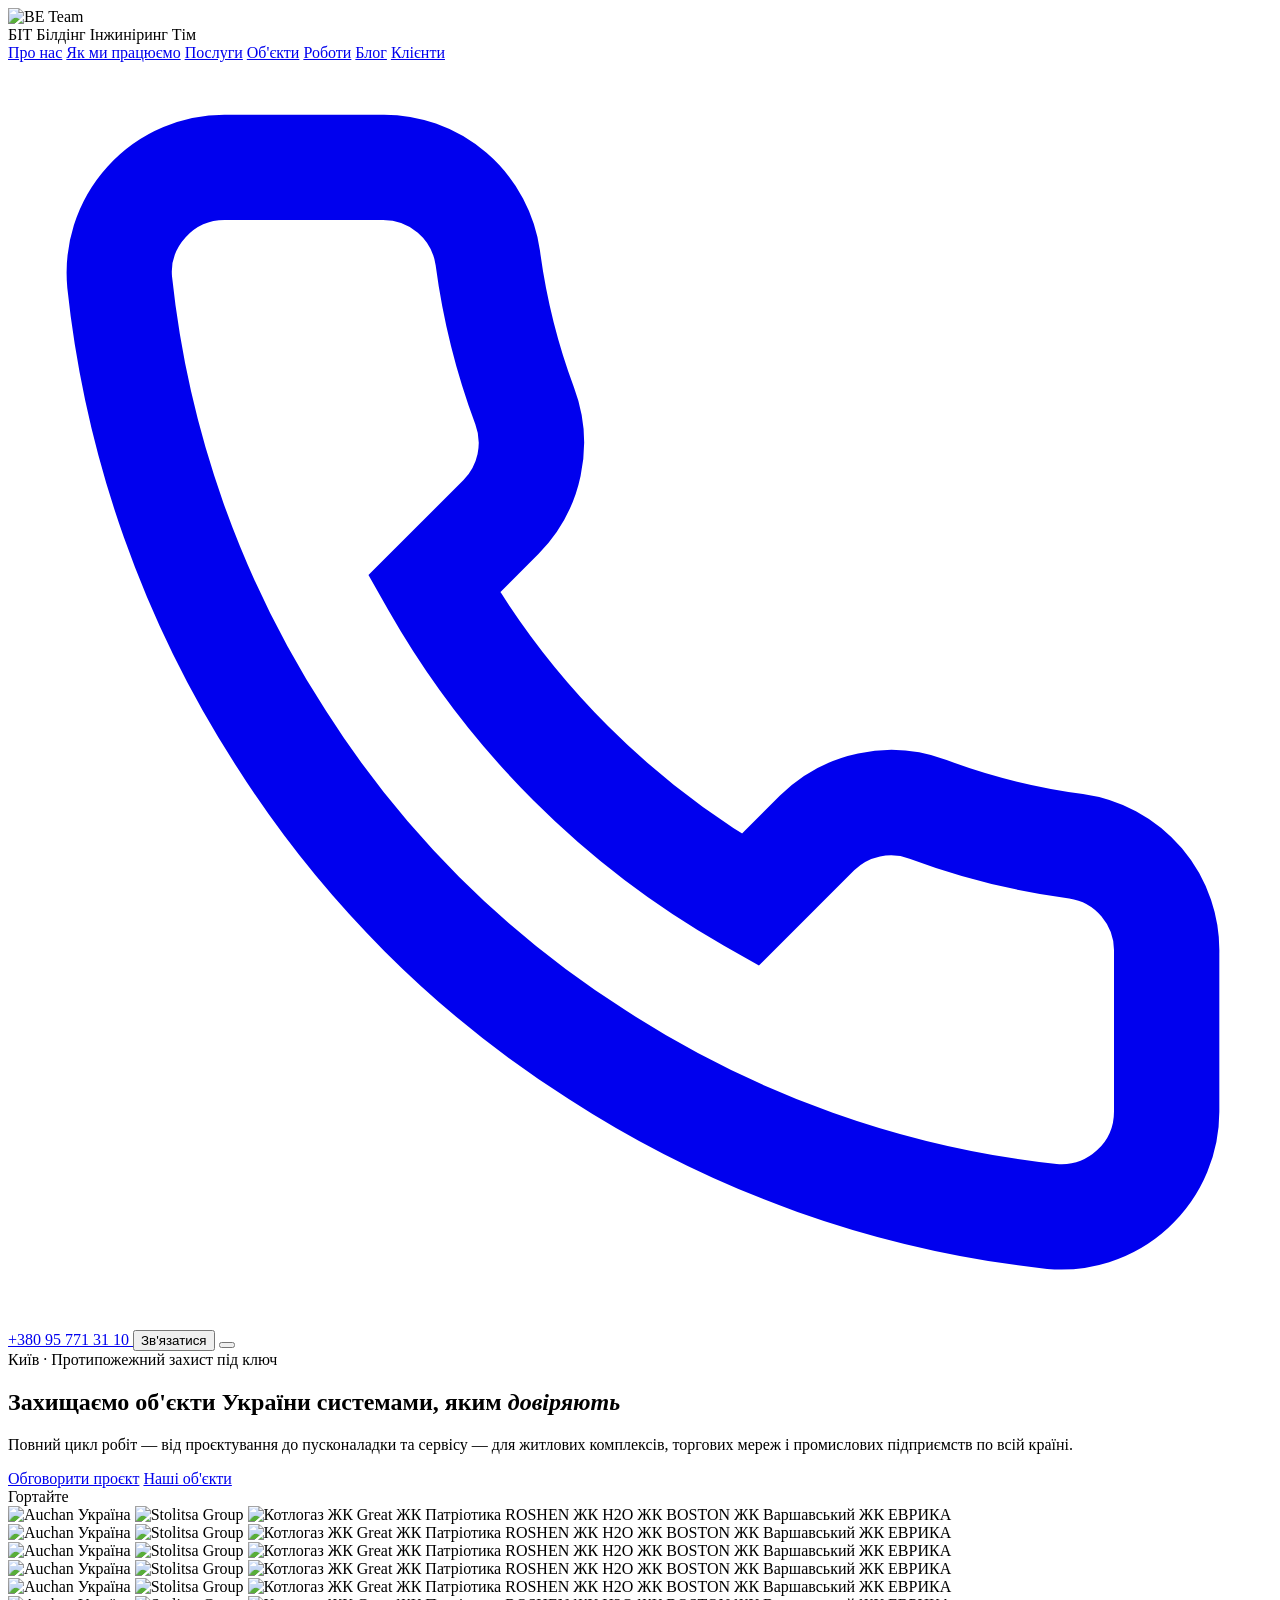
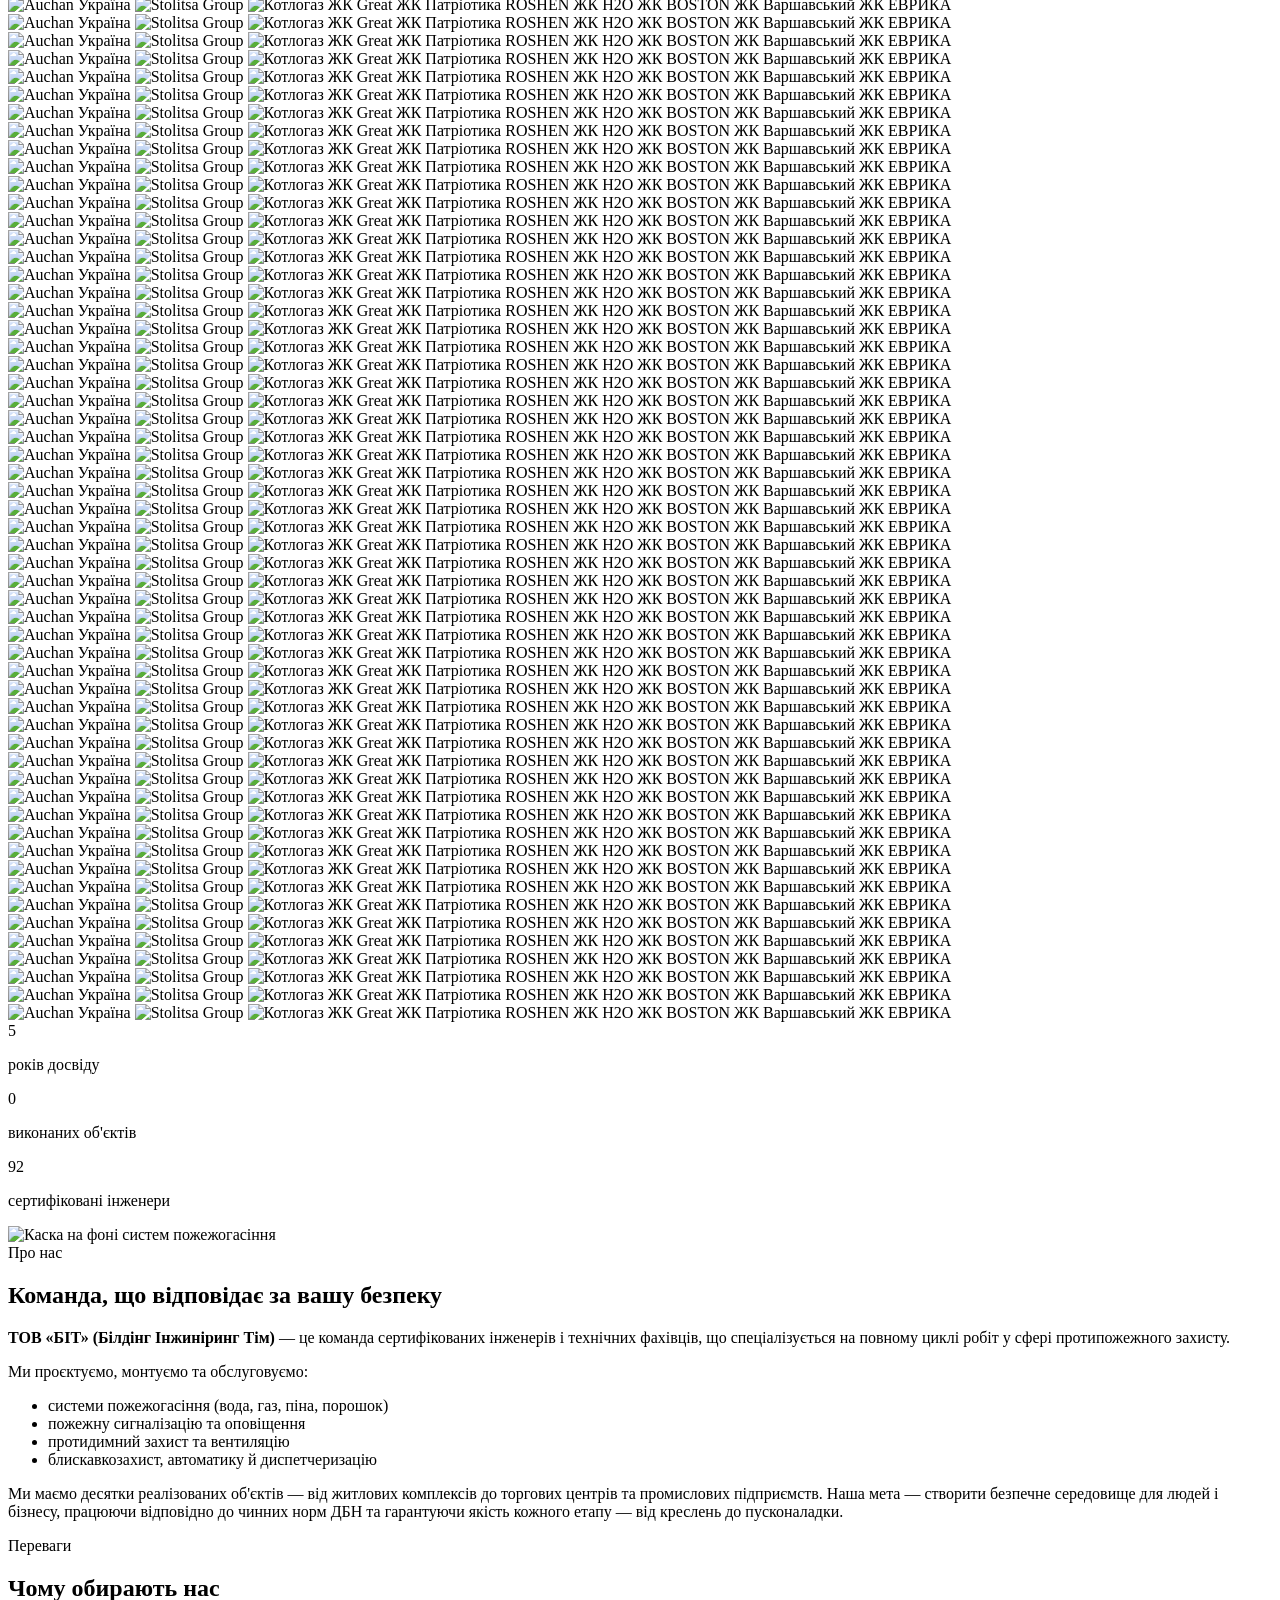
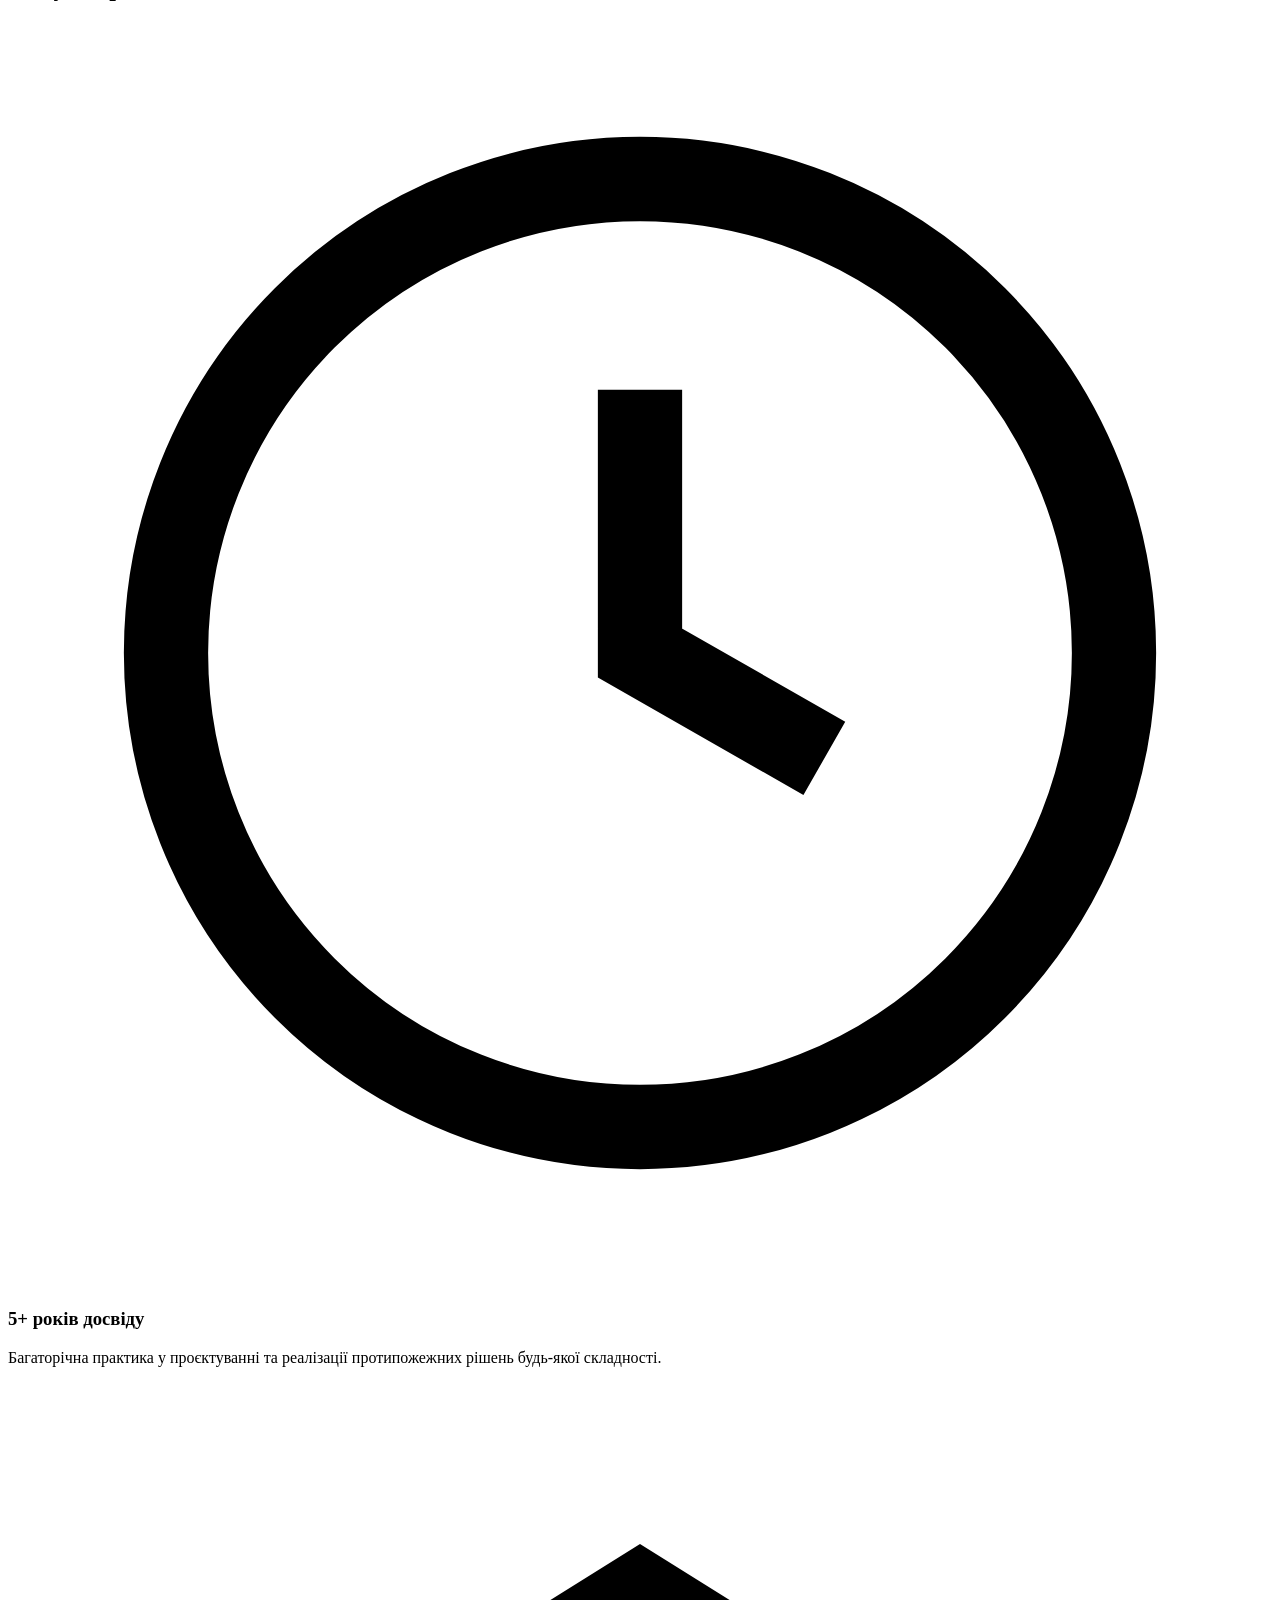
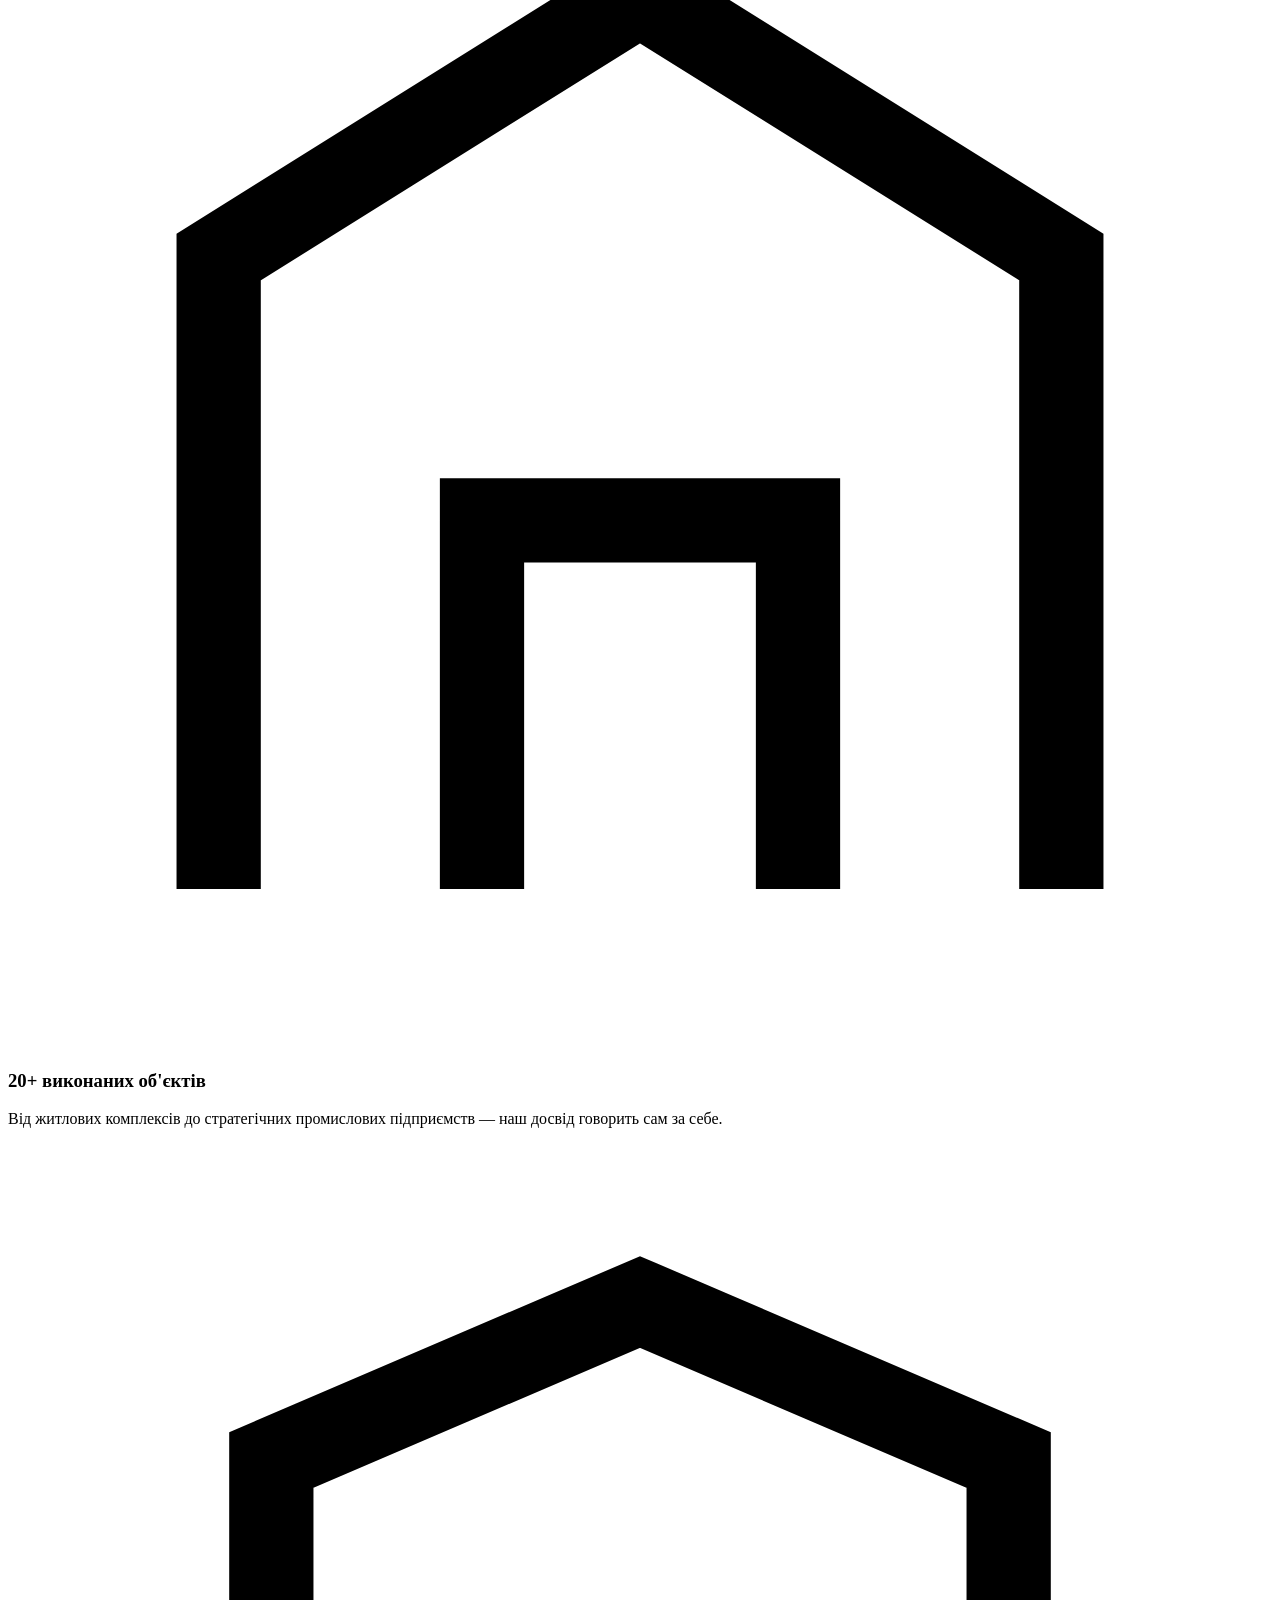
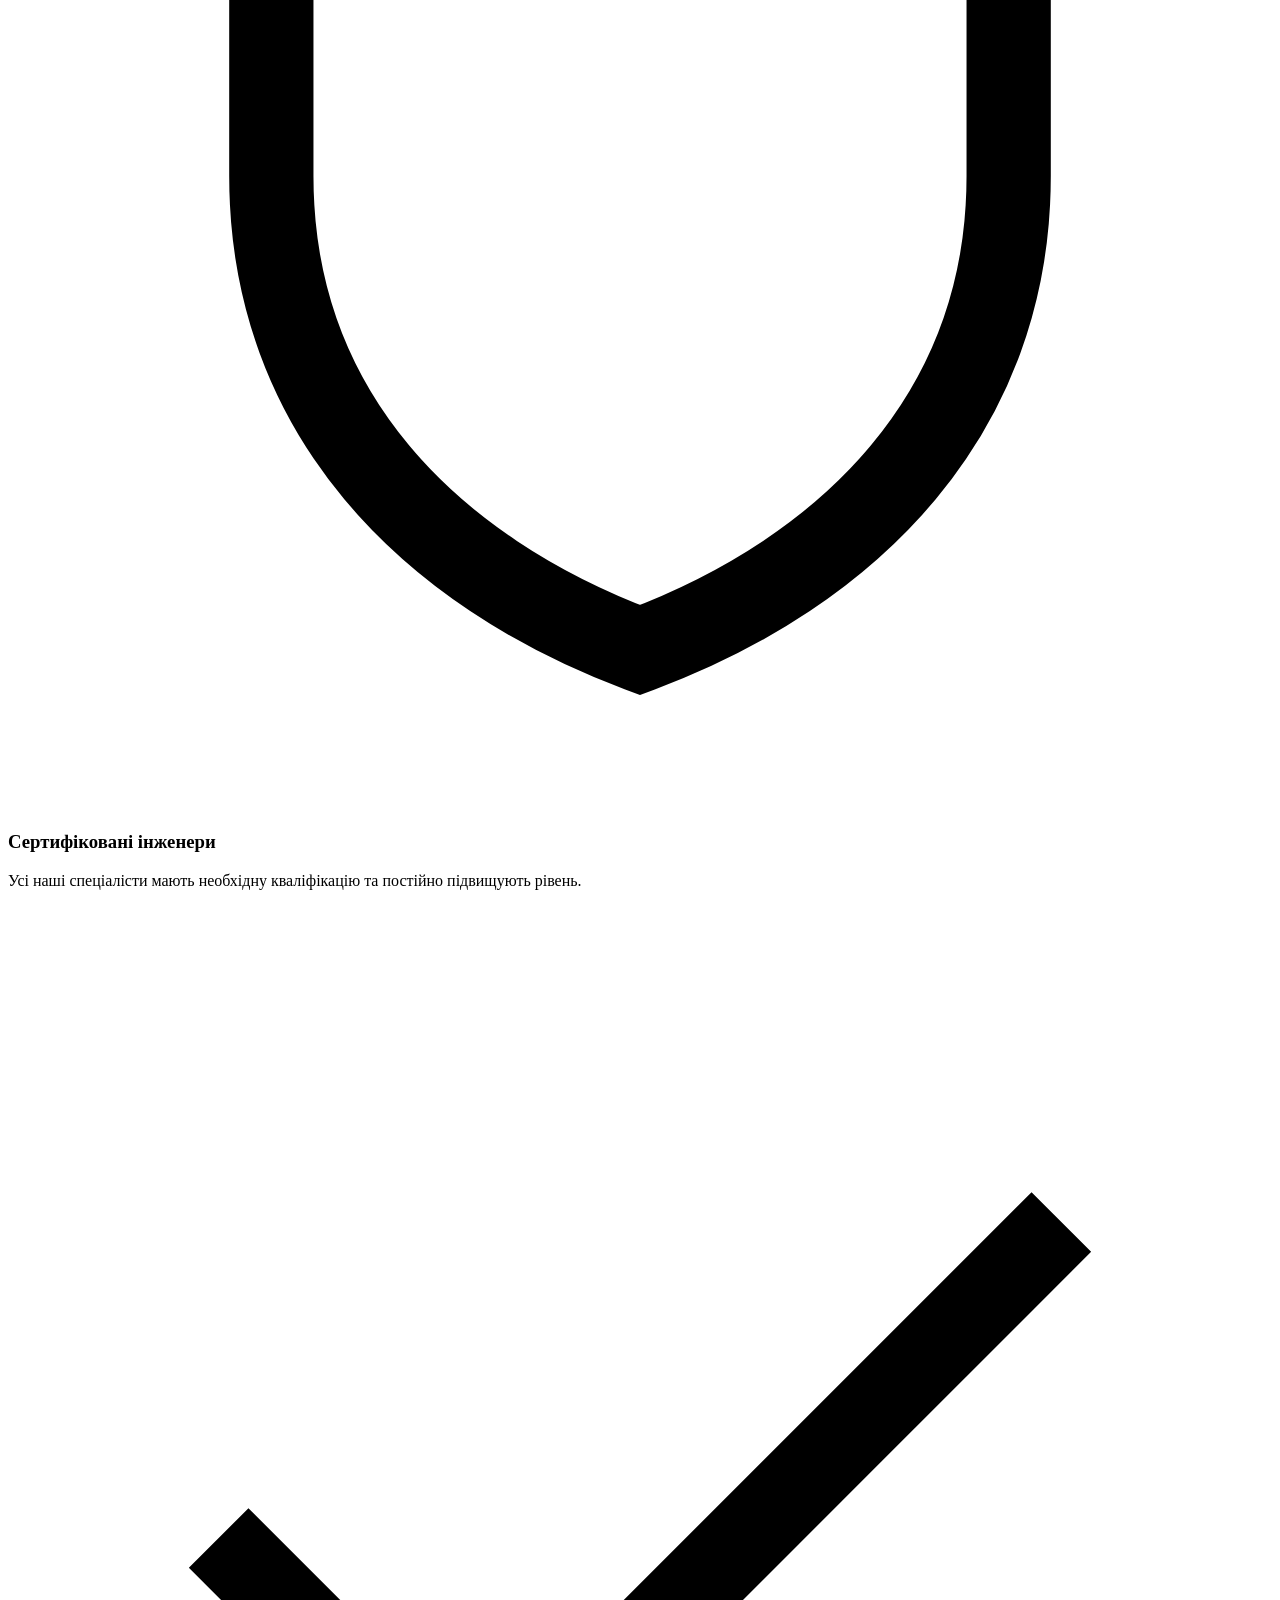
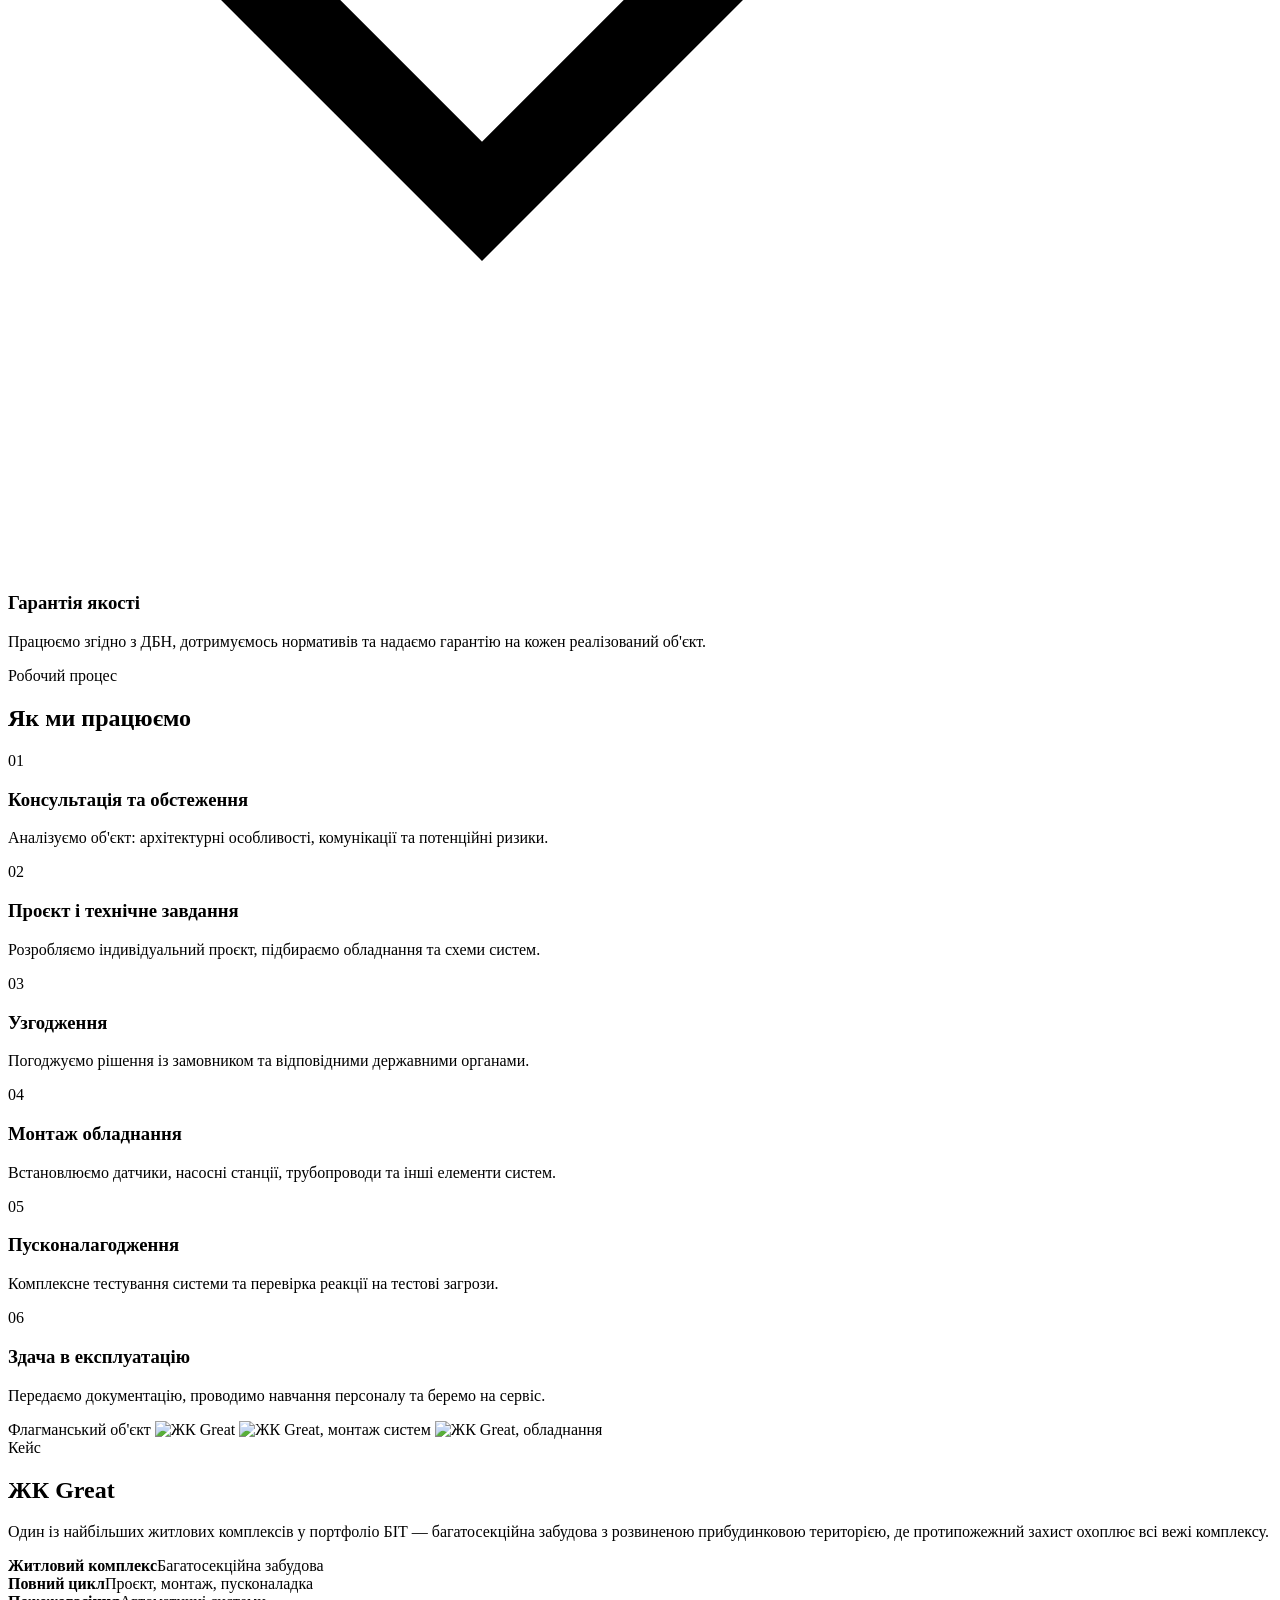
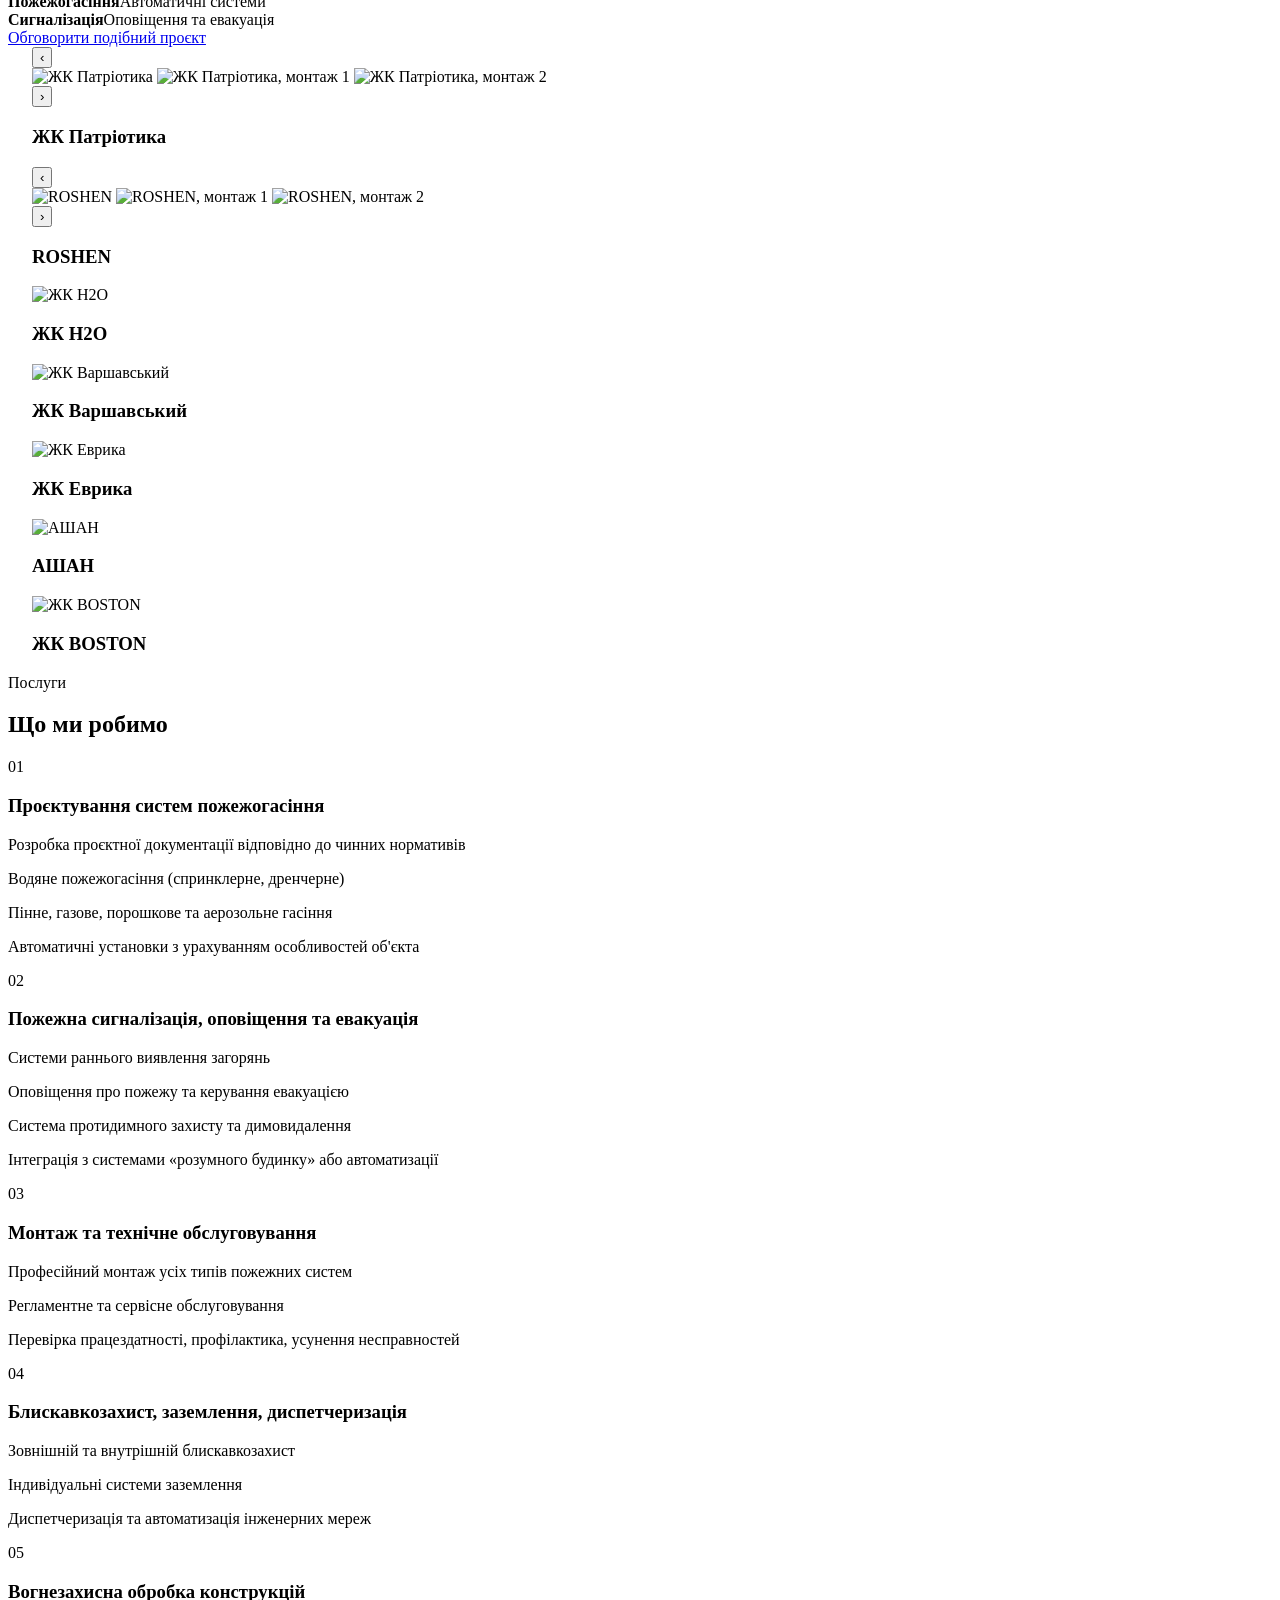
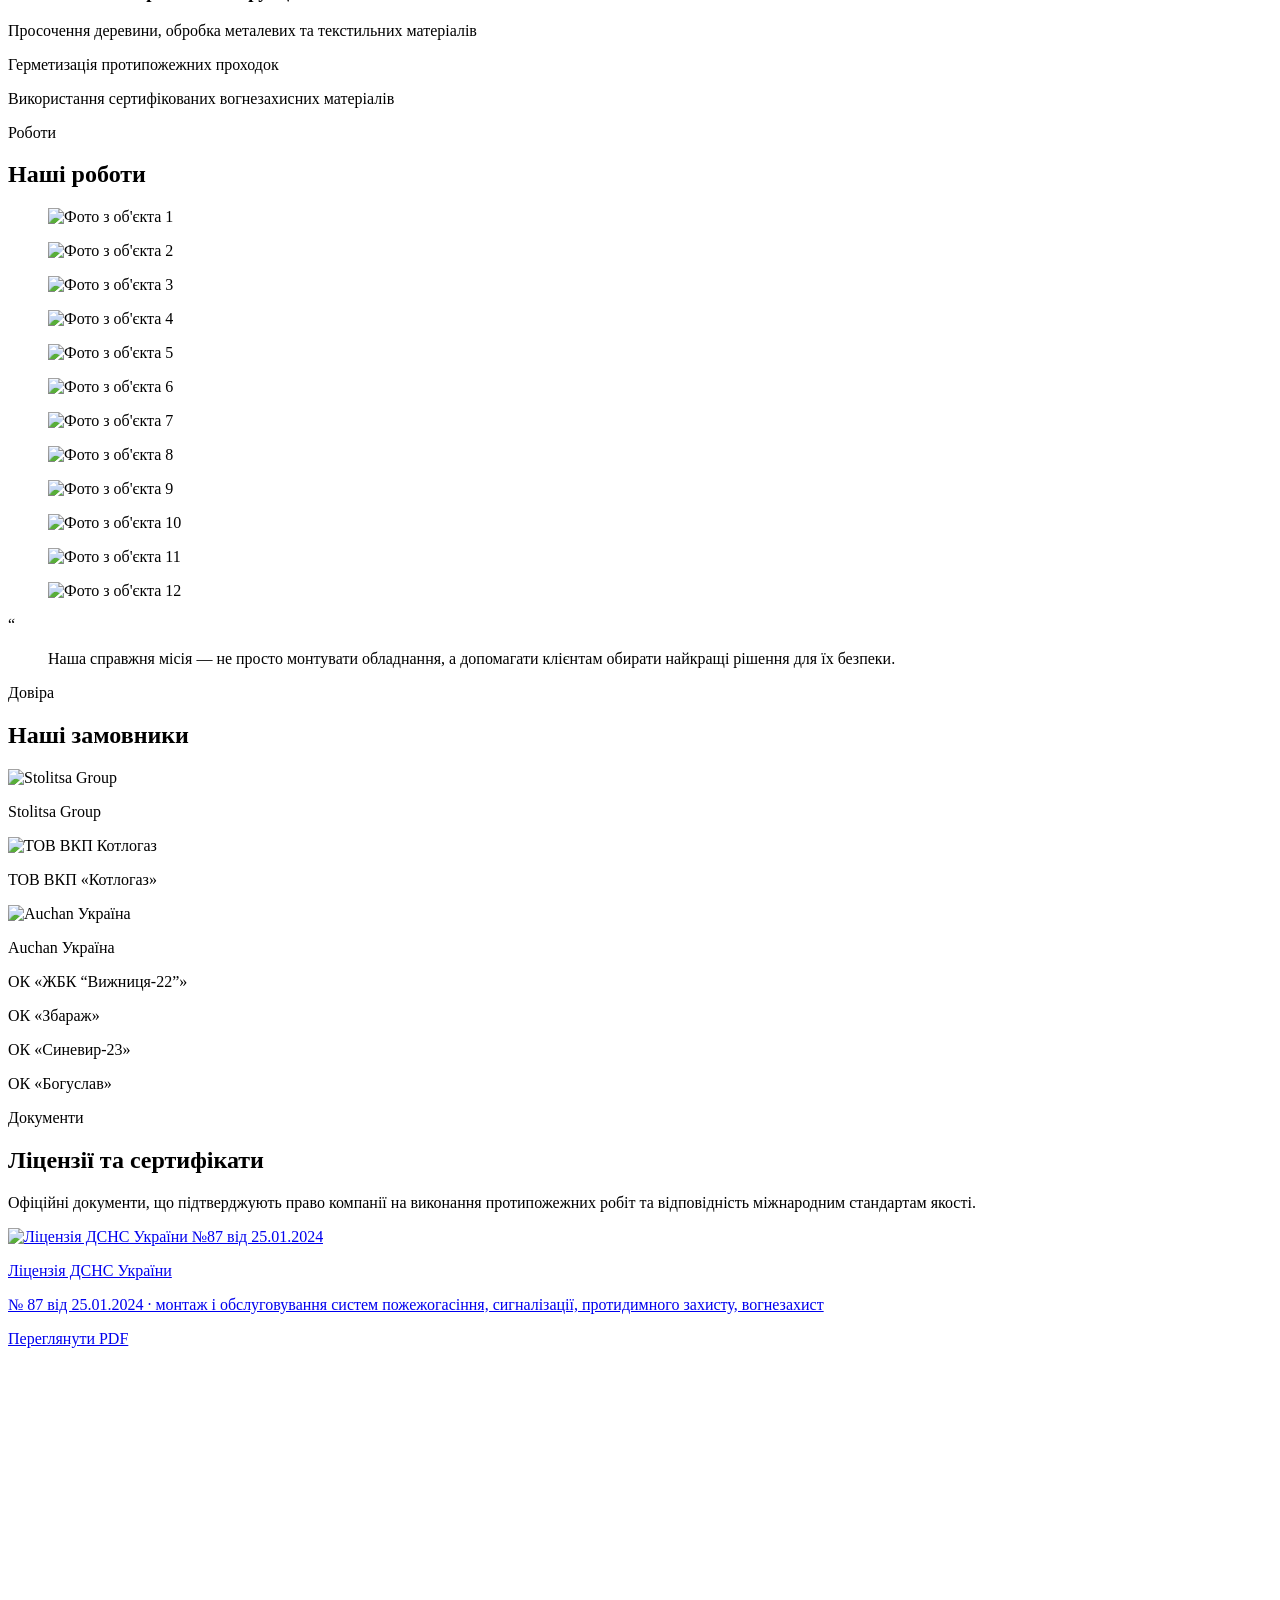
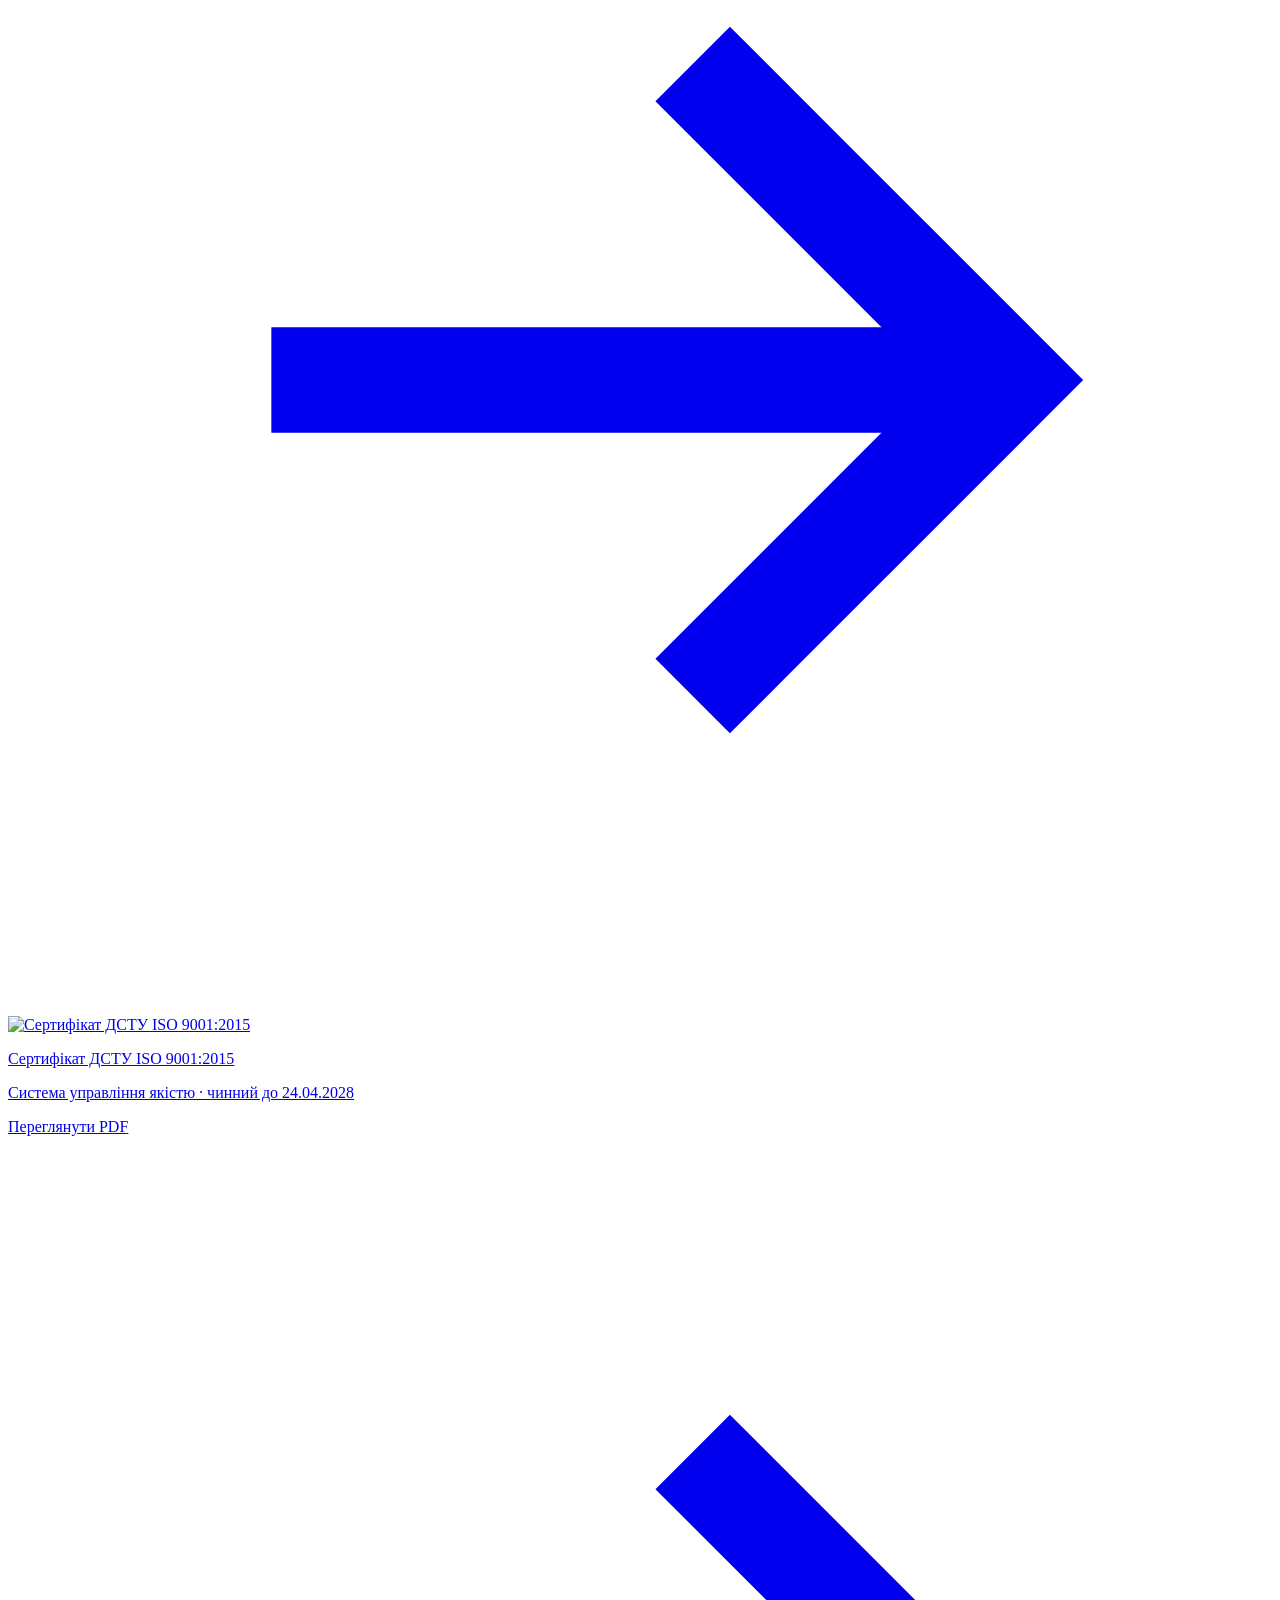
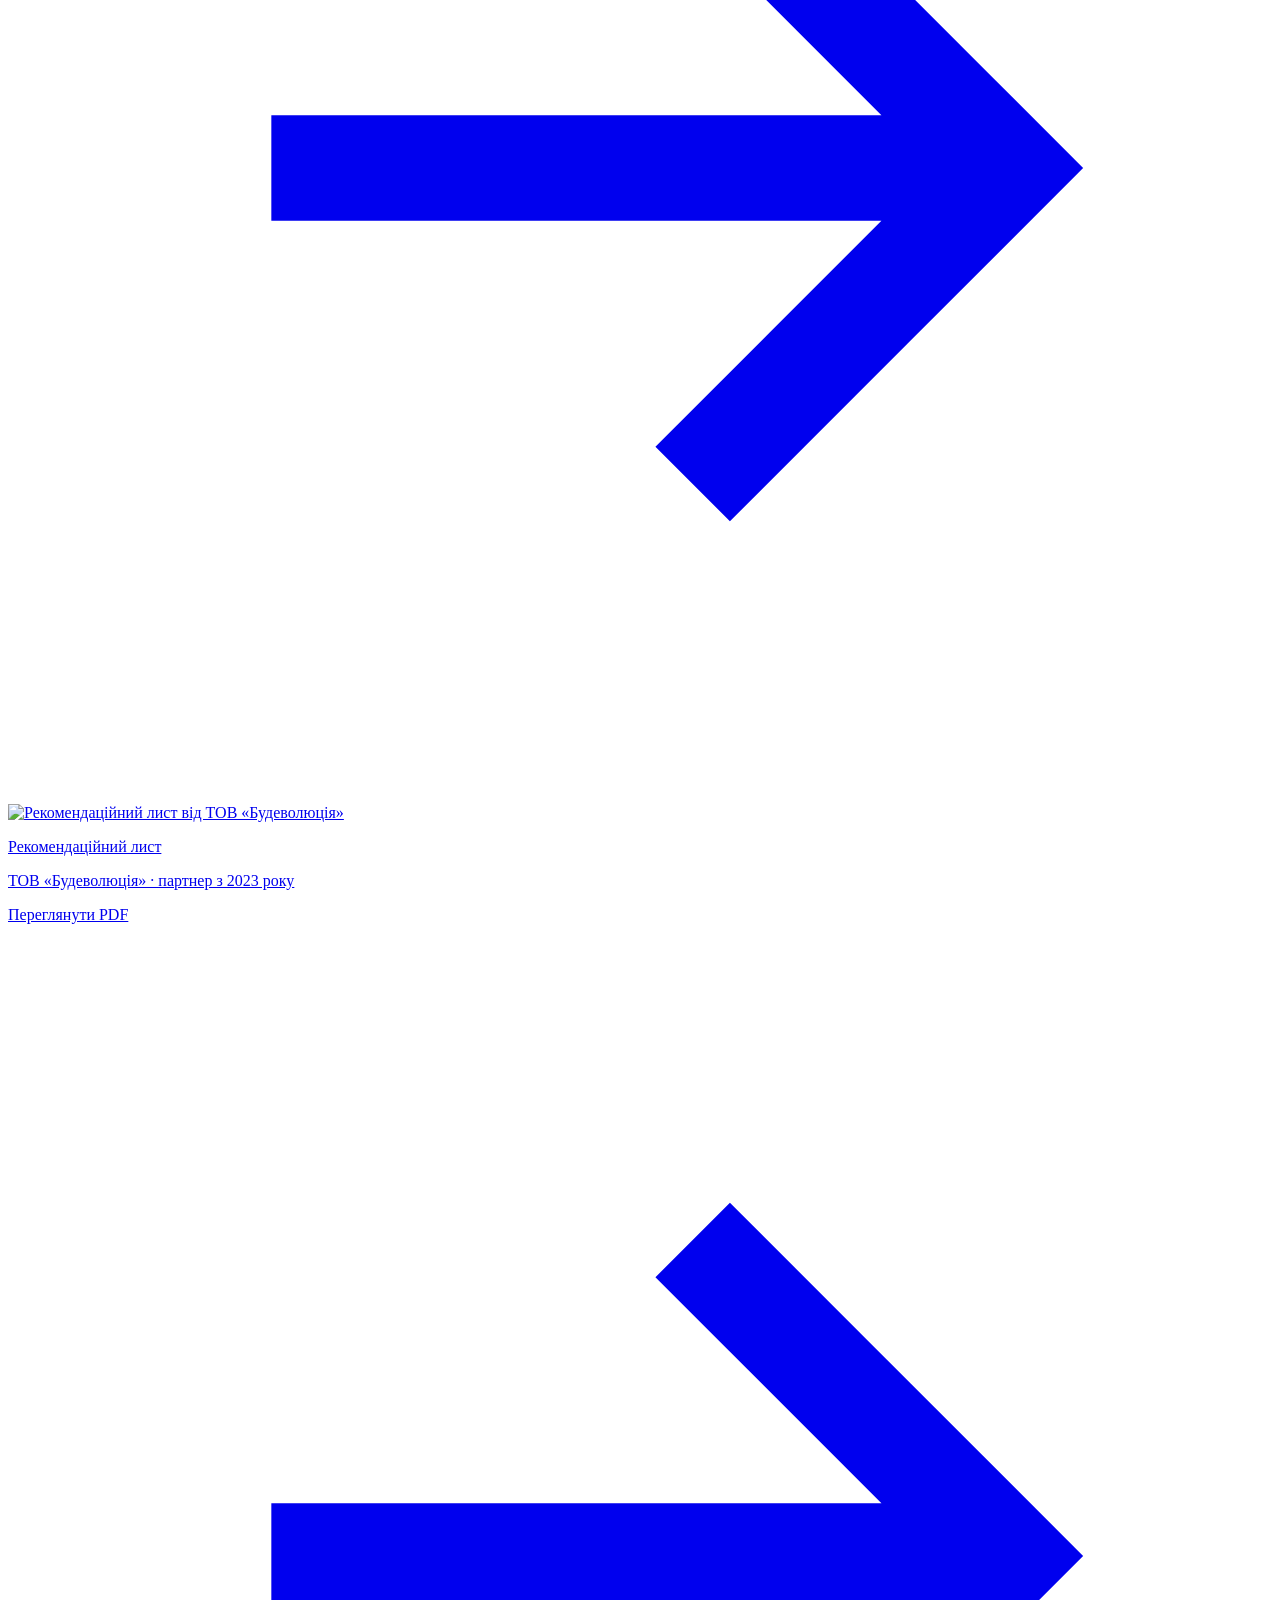
==== index.html @ 71690387 "Add files via upload" ====
<!DOCTYPE html>
<html lang="uk">
<head>
<meta charset="UTF-8">
<meta name="viewport" content="width=device-width, initial-scale=1.0">
<title>БІТ — Білдінг Інжиніринг Тім | Протипожежний захист під ключ</title>
<meta name="description" content="Проєктування, монтаж та обслуговування систем пожежогасіння, сигналізації, протидимного захисту та блискавкозахисту. 5+ років досвіду, 20+ об'єктів у Києві.">

<link rel="icon" href="images/logo.png" type="image/png">

<meta property="og:title" content="БІТ — Білдінг Інжиніринг Тім">
<meta property="og:description" content="Протипожежний захист під ключ: проєктування, монтаж, обслуговування.">
<meta property="og:image" content="images/top.jpg">
<meta property="og:type" content="website">

<link rel="preconnect" href="https://fonts.googleapis.com">
<link rel="preconnect" href="https://fonts.gstatic.com" crossorigin>
<link href="https://fonts.googleapis.com/css2?family=Inter:wght@400;500;600;700&family=Manrope:wght@600;700;800&display=swap" rel="stylesheet">

<link rel="preload" as="image" href="images/top.webp" type="image/webp">

<script type="application/ld+json">
{
  "@context": "https://schema.org",
  "@type": "LocalBusiness",
  "name": "ТОВ «Білдінг Інжиніринг Тім» (БІТ)",
  "image": "https://example.com/images/top.jpg",
  "telephone": "+380957713110",
  "email": "Office.baet@gmail.com",
  "address": {
    "@type": "PostalAddress",
    "streetAddress": "вул. Євгена Сверстюка, 21",
    "addressLocality": "Київ",
    "addressCountry": "UA"
  },
  "url": "https://example.com/",
  "description": "Проєктування, монтаж та обслуговування систем протипожежного захисту: пожежогасіння, сигналізація, протидимний захист, блискавкозахист.",
  "areaServed": "UA"
}
</script>

<link href="css/aos.css" rel="stylesheet">
<link rel="stylesheet" href="css/style.css">
</head>
<body>

<div id="scrollProgress"></div>

<header class="site-header" id="siteHeader">
  <div class="logo-container">
    <img src="images/logo.png" alt="BE Team">
    <div class="brand-text">
      <span class="brand-name">БІТ</span>
      <span class="brand-tag">Білдінг Інжиніринг Тім</span>
    </div>
  </div>

  <nav class="main-nav" id="mainNav">
    <a href="#about">Про нас</a>
    <a href="#process">Як ми працюємо</a>
    <a href="#services">Послуги</a>
    <a href="#projects">Об'єкти</a>
    <a href="#gallery">Роботи</a>
    <a href="#blog">Блог</a>
    <a href="#clients">Клієнти</a>
  </nav>

  <div class="header-actions">
    <a class="header-phone" href="tel:+380957713110">
      <svg viewBox="0 0 24 24" fill="none" stroke="currentColor" stroke-width="2"><path d="M22 16.92v3a2 2 0 0 1-2.18 2 19.79 19.79 0 0 1-8.63-3.07 19.5 19.5 0 0 1-6-6 19.79 19.79 0 0 1-3.07-8.67A2 2 0 0 1 4.11 2h3a2 2 0 0 1 2 1.72c.127.96.361 1.903.7 2.81a2 2 0 0 1-.45 2.11L8.09 9.91a16 16 0 0 0 6 6l1.27-1.27a2 2 0 0 1 2.11-.45c.907.339 1.85.573 2.81.7A2 2 0 0 1 22 16.92z"/></svg>
      +380 95 771 31 10
    </a>
    <button class="contact-button" onclick="document.getElementById('contacts').scrollIntoView({behavior:'smooth'});">
      Зв'язатися
    </button>
    <button class="nav-toggle" id="navToggle" aria-label="Меню" aria-expanded="false">
      <span></span><span></span><span></span>
    </button>
  </div>
</header>

<main>

  <!-- HERO -->
  <section class="hero">
    <div class="hero-bg hero-bg--top"></div>
    <div class="container hero-flex">
      <div class="hero-content">
        <span class="hero-tag">Київ · Протипожежний захист під ключ</span>
        <h1>Захищаємо об'єкти України системами, яким <em>довіряють</em></h1>
        <p class="hero-sub">Повний цикл робіт — від проєктування до пусконаладки та сервісу — для житлових комплексів, торгових мереж і промислових підприємств по всій країні.</p>
        <div class="hero-actions">
          <a href="#contacts" class="btn btn-gold" onclick="document.getElementById('contacts').scrollIntoView({behavior:'smooth'}); return false;">Обговорити проєкт</a>
          <a href="#projects" class="btn btn-ghost" onclick="document.getElementById('projects').scrollIntoView({behavior:'smooth'}); return false;">Наші об'єкти</a>
        </div>
      </div>
    </div>
    <div class="hero-scroll"><span>Гортайте</span><span class="line"></span></div>
  </section>

  <!-- MARQUEE TRUST STRIP -->
  <section class="marquee-section">
    <div class="marquee-track" id="marqueeTrack">
      <div class="marquee-set">
        <picture><source srcset="images/auchan.webp" type="image/webp"><img src="images/auchan.jpg" alt="Auchan Україна" width="500" height="500"></picture>
        <img src="images/stolitsa.png" alt="Stolitsa Group" width="166" height="70">
        <img src="images/kotlogaz.png" alt="Котлогаз" width="200" height="200">
        <span class="mq-text">ЖК Great</span>
        <span class="mq-text">ЖК Патріотика</span>
        <span class="mq-text">ROSHEN</span>
        <span class="mq-text">ЖК H2O</span>
        <span class="mq-text">ЖК BOSTON</span>
        <span class="mq-text">ЖК Варшавський</span>
        <span class="mq-text">ЖК ЕВРИКА</span>
      </div>
    </div>
  </section>

  <!-- TRUST / COUNTERS -->
  <section class="trust-strip">
    <div class="counter-grid">
      <div class="counter-box">
        <span class="counter" data-target="5">0</span>
        <p>років досвіду</p>
      </div>
      <div class="counter-box">
        <span class="counter" data-target="20">0</span>
        <p>виконаних об'єктів</p>
      </div>
      <div class="counter-box counter-box--percent">
        <span class="counter" data-target="100">0</span>
        <p>сертифіковані інженери</p>
      </div>
    </div>
  </section>

  <!-- ABOUT -->
  <section class="about" id="about">
    <div class="about-container">
      <div class="about-image" data-aos="fade-right">
        <div class="ring-frame">
          <picture>
            <source srcset="images/pro.webp" type="image/webp">
            <img src="images/pro.jpeg" alt="Каска на фоні систем пожежогасіння" width="1100" height="733" loading="lazy">
          </picture>
        </div>
      </div>
      <div class="about-text" data-aos="fade-left">
        <div class="eyebrow">Про нас</div>
        <h2>Команда, що відповідає за вашу безпеку</h2>
        <p><strong>ТОВ «БІТ» (Білдінг Інжиніринг Тім)</strong> — це команда сертифікованих інженерів і технічних фахівців, що спеціалізується на повному циклі робіт у сфері протипожежного захисту.</p>
        <p>Ми проєктуємо, монтуємо та обслуговуємо:</p>
        <ul class="spec-list">
          <li>системи пожежогасіння (вода, газ, піна, порошок)</li>
          <li>пожежну сигналізацію та оповіщення</li>
          <li>протидимний захист та вентиляцію</li>
          <li>блискавкозахист, автоматику й диспетчеризацію</li>
        </ul>
        <p>Ми маємо десятки реалізованих об'єктів — від житлових комплексів до торгових центрів та промислових підприємств. Наша мета — створити безпечне середовище для людей і бізнесу, працюючи відповідно до чинних норм ДБН та гарантуючи якість кожного етапу — від креслень до пусконаладки.</p>
      </div>
    </div>
  </section>

  <!-- WHY US -->
  <section class="why-us">
    <div class="section-head" data-aos="fade-up">
      <div class="eyebrow">Переваги</div>
      <h2>Чому обирають нас</h2>
    </div>
    <div class="why-grid">
      <div class="why-item" data-aos="fade-up">
        <div class="why-icon">
          <svg viewBox="0 0 24 24" fill="none" stroke="currentColor" stroke-width="1.6"><circle cx="12" cy="12" r="9"/><path d="M12 7v5l3.5 2"/></svg>
        </div>
        <h3>5+ років досвіду</h3>
        <p>Багаторічна практика у проєктуванні та реалізації протипожежних рішень будь-якої складності.</p>
      </div>
      <div class="why-item" data-aos="fade-up" data-aos-delay="80">
        <div class="why-icon">
          <svg viewBox="0 0 24 24" fill="none" stroke="currentColor" stroke-width="1.6"><path d="M4 21V9l8-5 8 5v12"/><path d="M9 21v-7h6v7"/></svg>
        </div>
        <h3>20+ виконаних об'єктів</h3>
        <p>Від житлових комплексів до стратегічних промислових підприємств — наш досвід говорить сам за себе.</p>
      </div>
      <div class="why-item" data-aos="fade-up" data-aos-delay="160">
        <div class="why-icon">
          <svg viewBox="0 0 24 24" fill="none" stroke="currentColor" stroke-width="1.6"><path d="M12 3l7 3v6c0 4.5-3 7.5-7 9-4-1.5-7-4.5-7-9V6l7-3z"/></svg>
        </div>
        <h3>Сертифіковані інженери</h3>
        <p>Усі наші спеціалісти мають необхідну кваліфікацію та постійно підвищують рівень.</p>
      </div>
      <div class="why-item" data-aos="fade-up" data-aos-delay="240">
        <div class="why-icon">
          <svg viewBox="0 0 24 24" fill="none" stroke="currentColor" stroke-width="1.6"><path d="M4 12l5 5L20 6"/></svg>
        </div>
        <h3>Гарантія якості</h3>
        <p>Працюємо згідно з ДБН, дотримуємось нормативів та надаємо гарантію на кожен реалізований об'єкт.</p>
      </div>
    </div>
  </section>

  <!-- PROCESS -->
  <section class="process" id="process">
    <div class="section-head" data-aos="fade-up">
      <div class="eyebrow on-dark">Робочий процес</div>
      <h2 style="color:var(--white)">Як ми працюємо</h2>
    </div>
    <div class="process-grid">
      <div class="process-step" data-aos="fade-up">
        <div class="process-num">01</div>
        <h3>Консультація та обстеження</h3>
        <p>Аналізуємо об'єкт: архітектурні особливості, комунікації та потенційні ризики.</p>
      </div>
      <div class="process-step" data-aos="fade-up" data-aos-delay="80">
        <div class="process-num">02</div>
        <h3>Проєкт і технічне завдання</h3>
        <p>Розробляємо індивідуальний проєкт, підбираємо обладнання та схеми систем.</p>
      </div>
      <div class="process-step" data-aos="fade-up" data-aos-delay="160">
        <div class="process-num">03</div>
        <h3>Узгодження</h3>
        <p>Погоджуємо рішення із замовником та відповідними державними органами.</p>
      </div>
      <div class="process-step" data-aos="fade-up" data-aos-delay="240">
        <div class="process-num">04</div>
        <h3>Монтаж обладнання</h3>
        <p>Встановлюємо датчики, насосні станції, трубопроводи та інші елементи систем.</p>
      </div>
      <div class="process-step" data-aos="fade-up" data-aos-delay="320">
        <div class="process-num">05</div>
        <h3>Пусконалагодження</h3>
        <p>Комплексне тестування системи та перевірка реакції на тестові загрози.</p>
      </div>
      <div class="process-step" data-aos="fade-up" data-aos-delay="400">
        <div class="process-num">06</div>
        <h3>Здача в експлуатацію</h3>
        <p>Передаємо документацію, проводимо навчання персоналу та беремо на сервіс.</p>
      </div>
    </div>
  </section>

  <!-- SPOTLIGHT CASE STUDY -->
  <section class="spotlight" id="projects">
    <div class="spotlight-grid">
      <div class="spotlight-media" data-aos="fade-right">
        <span class="spotlight-tag">Флагманський об'єкт</span>
        <picture>
          <source srcset="images/great.webp" type="image/webp">
          <img src="images/great.jpg" class="active" alt="ЖК Great" width="1400" height="787">
        </picture>
        <picture>
          <source srcset="images/great1.webp" type="image/webp">
          <img src="images/great1.jpg" alt="ЖК Great, монтаж систем" width="1400" height="3106">
        </picture>
        <picture>
          <source srcset="images/great2.webp" type="image/webp">
          <img src="images/great2.jpg" alt="ЖК Great, обладнання" width="1400" height="3106">
        </picture>
        <div class="spotlight-dots">
          <span class="active"></span><span></span><span></span>
        </div>
      </div>
      <div class="spotlight-text" data-aos="fade-left">
        <div class="eyebrow">Кейс</div>
        <h2>ЖК Great</h2>
        <p>Один із найбільших житлових комплексів у портфоліо БІТ — багатосекційна забудова з розвиненою прибудинковою територією, де протипожежний захист охоплює всі вежі комплексу.</p>
        <div class="spotlight-facts">
          <div class="fact"><strong>Житловий комплекс</strong><span>Багатосекційна забудова</span></div>
          <div class="fact"><strong>Повний цикл</strong><span>Проєкт, монтаж, пусконаладка</span></div>
          <div class="fact"><strong>Пожежогасіння</strong><span>Автоматичні системи</span></div>
          <div class="fact"><strong>Сигналізація</strong><span>Оповіщення та евакуація</span></div>
        </div>
        <a href="#contacts" class="btn btn-dark" onclick="document.getElementById('contacts').scrollIntoView({behavior:'smooth'}); return false;">Обговорити подібний проєкт</a>
      </div>
    </div>
  </section>

  <div class="project-grid" style="max-width: var(--max); margin: 0 auto; padding: 0 1.5rem;">

    <div class="project-item" data-aos="fade-up">
      <div class="project-media project-slider-wrapper">
        <button class="slider-btn prev" aria-label="Попереднє фото">‹</button>
        <div class="project-slider">
          <picture><source srcset="images/patriot.webp" type="image/webp"><img src="images/patriot.jpg" class="active" alt="ЖК Патріотика" width="901" height="601"></picture>
          <picture><source srcset="images/patriot1.webp" type="image/webp"><img src="images/patriot1.jpg" alt="ЖК Патріотика, монтаж 1" width="1000" height="2223"></picture>
          <picture><source srcset="images/patriot2.webp" type="image/webp"><img src="images/patriot2.jpg" alt="ЖК Патріотика, монтаж 2" width="1000" height="2218"></picture>
        </div>
        <button class="slider-btn next" aria-label="Наступне фото">›</button>
        <div class="slider-dots"><span class="active"></span><span></span><span></span></div>
      </div>
      <h3>ЖК Патріотика</h3>
    </div>

    <div class="project-item" data-aos="fade-up" data-aos-delay="80">
      <div class="project-media project-slider-wrapper">
        <button class="slider-btn prev" aria-label="Попереднє фото">‹</button>
        <div class="project-slider">
          <picture><source srcset="images/roshen.webp" type="image/webp"><img src="images/roshen.jpg" class="active" alt="ROSHEN" width="665" height="499"></picture>
          <picture><source srcset="images/roshen1.webp" type="image/webp"><img src="images/roshen1.jpg" alt="ROSHEN, монтаж 1" width="1000" height="450"></picture>
          <picture><source srcset="images/roshen2.webp" type="image/webp"><img src="images/roshen2.jpg" alt="ROSHEN, монтаж 2" width="960" height="1280"></picture>
        </div>
        <button class="slider-btn next" aria-label="Наступне фото">›</button>
        <div class="slider-dots"><span class="active"></span><span></span><span></span></div>
      </div>
      <h3>ROSHEN</h3>
    </div>

    <div class="project-item" data-aos="fade-up" data-aos-delay="160">
      <div class="project-media"><picture><source srcset="images/h2o.webp" type="image/webp"><img class="active" src="images/h2o.jpg" alt="ЖК H2O" width="1000" height="750"></picture></div>
      <h3>ЖК H2O</h3>
    </div>

    <div class="project-item" data-aos="fade-up">
      <div class="project-media"><picture><source srcset="images/zhk_warszawski.webp" type="image/webp"><img class="active" src="images/zhk_warszawski.jpg" alt="ЖК Варшавський" width="253" height="242"></picture></div>
      <h3>ЖК Варшавський</h3>
    </div>

    <div class="project-item" data-aos="fade-up" data-aos-delay="80">
      <div class="project-media"><picture><source srcset="images/evrika.webp" type="image/webp"><img class="active" src="images/evrika.jpg" alt="ЖК Еврика" width="900" height="598"></picture></div>
      <h3>ЖК Еврика</h3>
    </div>

    <div class="project-item" data-aos="fade-up" data-aos-delay="160">
      <div class="project-media"><picture><source srcset="images/auchan1.webp" type="image/webp"><img class="active" src="images/auchan1.jpg" alt="АШАН" width="650" height="410"></picture></div>
      <h3>АШАН</h3>
    </div>

    <div class="project-item" data-aos="fade-up">
      <div class="project-media"><picture><source srcset="images/boston.webp" type="image/webp"><img class="active" src="images/boston.jpg" alt="ЖК BOSTON" width="1000" height="575"></picture></div>
      <h3>ЖК BOSTON</h3>
    </div>

  </div>

  <!-- SERVICES -->
  <section class="services" id="services">
    <div class="section-head left" data-aos="fade-up">
      <div class="eyebrow">Послуги</div>
      <h2>Що ми робимо</h2>
    </div>
    <div class="service-list">
      <div class="service-row" data-aos="fade-up">
        <div class="service-num">01</div>
        <h3>Проєктування систем пожежогасіння</h3>
        <div class="service-detail">
          <p>Розробка проєктної документації відповідно до чинних нормативів</p>
          <p>Водяне пожежогасіння (спринклерне, дренчерне)</p>
          <p>Пінне, газове, порошкове та аерозольне гасіння</p>
          <p>Автоматичні установки з урахуванням особливостей об'єкта</p>
        </div>
      </div>
      <div class="service-row" data-aos="fade-up" data-aos-delay="60">
        <div class="service-num">02</div>
        <h3>Пожежна сигналізація, оповіщення та евакуація</h3>
        <div class="service-detail">
          <p>Системи раннього виявлення загорянь</p>
          <p>Оповіщення про пожежу та керування евакуацією</p>
          <p>Система протидимного захисту та димовидалення</p>
          <p>Інтеграція з системами «розумного будинку» або автоматизації</p>
        </div>
      </div>
      <div class="service-row" data-aos="fade-up" data-aos-delay="120">
        <div class="service-num">03</div>
        <h3>Монтаж та технічне обслуговування</h3>
        <div class="service-detail">
          <p>Професійний монтаж усіх типів пожежних систем</p>
          <p>Регламентне та сервісне обслуговування</p>
          <p>Перевірка працездатності, профілактика, усунення несправностей</p>
        </div>
      </div>
      <div class="service-row" data-aos="fade-up" data-aos-delay="180">
        <div class="service-num">04</div>
        <h3>Блискавкозахист, заземлення, диспетчеризація</h3>
        <div class="service-detail">
          <p>Зовнішній та внутрішній блискавкозахист</p>
          <p>Індивідуальні системи заземлення</p>
          <p>Диспетчеризація та автоматизація інженерних мереж</p>
        </div>
      </div>
      <div class="service-row" data-aos="fade-up" data-aos-delay="240">
        <div class="service-num">05</div>
        <h3>Вогнезахисна обробка конструкцій</h3>
        <div class="service-detail">
          <p>Просочення деревини, обробка металевих та текстильних матеріалів</p>
          <p>Герметизація протипожежних проходок</p>
          <p>Використання сертифікованих вогнезахисних матеріалів</p>
        </div>
      </div>
    </div>
  </section>

  <!-- GALLERY -->
  <section class="gallery-section" id="gallery">
    <div class="section-head" data-aos="fade-up">
      <div class="eyebrow">Роботи</div>
      <h2>Наші роботи</h2>
    </div>
    <div class="gallery-grid">
      <figure class="wide tall" data-aos="fade-up"><picture><source srcset="images/1.webp" type="image/webp"><img src="images/1.jpg" alt="Фото з об'єкта 1" width="600" height="800" loading="lazy"></picture></figure>
      <figure data-aos="fade-up" data-aos-delay="40"><picture><source srcset="images/2.webp" type="image/webp"><img src="images/2.jpg" alt="Фото з об'єкта 2" width="600" height="800" loading="lazy"></picture></figure>
      <figure data-aos="fade-up" data-aos-delay="80"><picture><source srcset="images/3.webp" type="image/webp"><img src="images/3.jpg" alt="Фото з об'єкта 3" width="600" height="800" loading="lazy"></picture></figure>
      <figure class="tall" data-aos="fade-up" data-aos-delay="120"><picture><source srcset="images/4.webp" type="image/webp"><img src="images/4.jpg" alt="Фото з об'єкта 4" width="600" height="800" loading="lazy"></picture></figure>
      <figure data-aos="fade-up"><picture><source srcset="images/5.webp" type="image/webp"><img src="images/5.jpg" alt="Фото з об'єкта 5" width="600" height="800" loading="lazy"></picture></figure>
      <figure data-aos="fade-up" data-aos-delay="40"><picture><source srcset="images/6.webp" type="image/webp"><img src="images/6.jpg" alt="Фото з об'єкта 6" width="750" height="562" loading="lazy"></picture></figure>
      <figure class="wide" data-aos="fade-up" data-aos-delay="80"><picture><source srcset="images/7.webp" type="image/webp"><img src="images/7.jpg" alt="Фото з об'єкта 7" width="750" height="562" loading="lazy"></picture></figure>
      <figure data-aos="fade-up" data-aos-delay="120"><picture><source srcset="images/8.webp" type="image/webp"><img src="images/8.jpg" alt="Фото з об'єкта 8" width="600" height="800" loading="lazy"></picture></figure>
      <figure data-aos="fade-up"><picture><source srcset="images/9.webp" type="image/webp"><img src="images/9.jpg" alt="Фото з об'єкта 9" width="600" height="800" loading="lazy"></picture></figure>
      <figure class="tall" data-aos="fade-up" data-aos-delay="40"><picture><source srcset="images/10.webp" type="image/webp"><img src="images/10.jpg" alt="Фото з об'єкта 10" width="750" height="562" loading="lazy"></picture></figure>
      <figure data-aos="fade-up" data-aos-delay="80"><picture><source srcset="images/11.webp" type="image/webp"><img src="images/11.jpg" alt="Фото з об'єкта 11" width="750" height="1000" loading="lazy"></picture></figure>
      <figure data-aos="fade-up" data-aos-delay="120"><picture><source srcset="images/12.webp" type="image/webp"><img src="images/12.jpg" alt="Фото з об'єкта 12" width="750" height="409" loading="lazy"></picture></figure>
    </div>
  </section>

  <!-- MISSION -->
  <section class="mission mission-bg--123">
    <div class="mission-inner" data-aos="zoom-in">
      <div class="quote-mark">“</div>
      <blockquote>Наша справжня місія — не просто монтувати обладнання, а допомагати клієнтам обирати найкращі рішення для їх безпеки.</blockquote>
    </div>
  </section>

  <!-- CLIENTS -->
  <section class="clients-section" id="clients">
    <div class="section-head" data-aos="fade-up">
      <div class="eyebrow">Довіра</div>
      <h2>Наші замовники</h2>
    </div>
    <div class="clients-grid">
      <div class="client-card" data-aos="fade-up">
        <img src="images/stolitsa.png" alt="Stolitsa Group" width="166" height="70">
        <p>Stolitsa Group</p>
      </div>
      <div class="client-card" data-aos="fade-up" data-aos-delay="40">
        <img src="images/kotlogaz.png" alt="ТОВ ВКП Котлогаз" width="200" height="200">
        <p>ТОВ ВКП «Котлогаз»</p>
      </div>
      <div class="client-card" data-aos="fade-up" data-aos-delay="80">
        <picture><source srcset="images/auchan.webp" type="image/webp"><img src="images/auchan.jpg" alt="Auchan Україна" width="500" height="500"></picture>
        <p>Auchan Україна</p>
      </div>
      <div class="client-card text-only" data-aos="fade-up" data-aos-delay="120">
        <p>ОК «ЖБК “Вижниця-22”»</p>
      </div>
      <div class="client-card text-only" data-aos="fade-up" data-aos-delay="160">
        <p>ОК «Збараж»</p>
      </div>
      <div class="client-card text-only" data-aos="fade-up" data-aos-delay="200">
        <p>ОК «Синевир-23»</p>
      </div>
      <div class="client-card text-only" data-aos="fade-up" data-aos-delay="240">
        <p>ОК «Богуслав»</p>
      </div>
    </div>
  </section>

  <!-- CERTIFICATES -->
  <section class="certs-section">
    <div class="section-head" data-aos="fade-up">
      <div class="eyebrow">Документи</div>
      <h2>Ліцензії та сертифікати</h2>
      <p class="lede">Офіційні документи, що підтверджують право компанії на виконання протипожежних робіт та відповідність міжнародним стандартам якості.</p>
    </div>
    <div class="certs-grid">
      <a class="cert-doc" href="documents/license-DSNS-87.pdf" target="_blank" rel="noopener" data-aos="fade-up">
        <div class="cert-doc-thumb">
          <picture><source srcset="images/cert-license.webp" type="image/webp"><img src="images/cert-license.jpg" alt="Ліцензія ДСНС України №87 від 25.01.2024" loading="lazy"></picture>
        </div>
        <div class="cert-doc-body">
          <p class="cert-doc-label">Ліцензія ДСНС України</p>
          <p class="cert-doc-meta">№ 87 від 25.01.2024 · монтаж і обслуговування систем пожежогасіння, сигналізації, протидимного захисту, вогнезахист</p>
          <span class="cert-doc-link">Переглянути PDF <svg viewBox="0 0 24 24" fill="none" stroke="currentColor" stroke-width="2"><path d="M5 12h14M13 6l6 6-6 6"/></svg></span>
        </div>
      </a>

      <a class="cert-doc" href="documents/iso-9001-certificate.pdf" target="_blank" rel="noopener" data-aos="fade-up" data-aos-delay="80">
        <div class="cert-doc-thumb">
          <picture><source srcset="images/cert-iso9001.webp" type="image/webp"><img src="images/cert-iso9001.jpg" alt="Сертифікат ДСТУ ISO 9001:2015" loading="lazy"></picture>
        </div>
        <div class="cert-doc-body">
          <p class="cert-doc-label">Сертифікат ДСТУ ISO 9001:2015</p>
          <p class="cert-doc-meta">Система управління якістю · чинний до 24.04.2028</p>
          <span class="cert-doc-link">Переглянути PDF <svg viewBox="0 0 24 24" fill="none" stroke="currentColor" stroke-width="2"><path d="M5 12h14M13 6l6 6-6 6"/></svg></span>
        </div>
      </a>

      <a class="cert-doc" href="documents/recommendation-letter.pdf" target="_blank" rel="noopener" data-aos="fade-up" data-aos-delay="160">
        <div class="cert-doc-thumb">
          <picture><source srcset="images/cert-recommendation.webp" type="image/webp"><img src="images/cert-recommendation.jpg" alt="Рекомендаційний лист від ТОВ «Будеволюція»" loading="lazy"></picture>
        </div>
        <div class="cert-doc-body">
          <p class="cert-doc-label">Рекомендаційний лист</p>
          <p class="cert-doc-meta">ТОВ «Будеволюція» · партнер з 2023 року</p>
          <span class="cert-doc-link">Переглянути PDF <svg viewBox="0 0 24 24" fill="none" stroke="currentColor" stroke-width="2"><path d="M5 12h14M13 6l6 6-6 6"/></svg></span>
        </div>
      </a>
    </div>
  </section>

  <!-- BLOG -->
  <section class="blog-section" id="blog">
    <div class="section-head left" data-aos="fade-up">
      <div class="eyebrow">Блог</div>
      <h2>Корисні матеріали про пожежну безпеку</h2>
    </div>
    <div class="blog-grid">
      <a class="blog-card" href="blog/pozhezhna-signalizatsiya-obov-yazkova.html" data-aos="fade-up">
        <div class="blog-media"><picture><source srcset="images/6.webp" type="image/webp"><img src="images/6.jpg" alt="Пожежна сигналізація" loading="lazy"></picture></div>
        <div class="blog-body">
          <span class="blog-tag">Нормативи</span>
          <h3>Де в Україні обов'язково потрібна пожежна сигналізація</h3>
          <p>Розбираємо, які об'єкти підлягають обладнанню автоматичною пожежною сигналізацією та на що звернути увагу власнику.</p>
          <span class="blog-read">Читати статтю <svg viewBox="0 0 24 24" fill="none" stroke="currentColor" stroke-width="2"><path d="M5 12h14M13 6l6 6-6 6"/></svg></span>
        </div>
      </a>
      <a class="blog-card" href="blog/obslugovuvannya-system-pozhezhogasinnya.html" data-aos="fade-up" data-aos-delay="80">
        <div class="blog-media"><picture><source srcset="images/123.webp" type="image/webp"><img src="images/123.jpg" alt="Обслуговування систем пожежогасіння" loading="lazy"></picture></div>
        <div class="blog-body">
          <span class="blog-tag">Обслуговування</span>
          <h3>Як часто потрібно обслуговувати систему пожежогасіння</h3>
          <p>Пояснюємо логіку регламентного обслуговування, чому не варто відкладати перевірку та які наслідки має несправна система.</p>
          <span class="blog-read">Читати статтю <svg viewBox="0 0 24 24" fill="none" stroke="currentColor" stroke-width="2"><path d="M5 12h14M13 6l6 6-6 6"/></svg></span>
        </div>
      </a>
      <a class="blog-card" href="blog/vybir-pidryadnyka-protipozhezhni-systemy.html" data-aos="fade-up" data-aos-delay="160">
        <div class="blog-media"><picture><source srcset="images/great.webp" type="image/webp"><img src="images/great.jpg" alt="Вибір підрядника" loading="lazy"></picture></div>
        <div class="blog-body">
          <span class="blog-tag">Поради</span>
          <h3>Як обрати підрядника для протипожежних систем</h3>
          <p>П'ять питань, які варто поставити компанії перед підписанням договору на проєктування чи монтаж.</p>
          <span class="blog-read">Читати статтю <svg viewBox="0 0 24 24" fill="none" stroke="currentColor" stroke-width="2"><path d="M5 12h14M13 6l6 6-6 6"/></svg></span>
        </div>
      </a>
    </div>
    <div style="text-align:center; margin-top: 2.4rem;">
      <a href="blog/index.html" class="btn btn-dark">Усі статті блогу</a>
    </div>
  </section>

  <!-- CONTACT -->
  <section class="contact-block contact-block--simple" id="contacts">
    <div class="contact-info" data-aos="fade-right">
      <div class="eyebrow">Контакти</div>
      <h2>Зв'яжіться з нами напряму</h2>
      <p class="lede">Телефонуйте або пишіть — інженер БІТ на зв'язку.</p>

      <div class="contact-methods">
        <div class="contact-method">
          <div class="icon"><svg viewBox="0 0 24 24" fill="none" stroke="currentColor" stroke-width="2"><path d="M22 16.92v3a2 2 0 0 1-2.18 2 19.79 19.79 0 0 1-8.63-3.07 19.5 19.5 0 0 1-6-6 19.79 19.79 0 0 1-3.07-8.67A2 2 0 0 1 4.11 2h3a2 2 0 0 1 2 1.72c.127.96.361 1.903.7 2.81a2 2 0 0 1-.45 2.11L8.09 9.91a16 16 0 0 0 6 6l1.27-1.27a2 2 0 0 1 2.11-.45c.907.339 1.85.573 2.81.7A2 2 0 0 1 22 16.92z"/></svg></div>
          <div><span class="label">Телефон</span><br><a class="value" href="tel:+380957713110">+380 95 771 31 10</a></div>
        </div>
        <div class="contact-method">
          <div class="icon"><svg viewBox="0 0 24 24" fill="none" stroke="currentColor" stroke-width="2"><path d="M4 4h16v16H4z" opacity="0"/><path d="M22 6l-10 7L2 6"/><rect x="2" y="4" width="20" height="16" rx="2"/></svg></div>
          <div><span class="label">Email</span><br><a class="value" href="mailto:Office.baet@gmail.com">Office.baet@gmail.com</a></div>
        </div>
        <div class="contact-method">
          <div class="icon"><svg viewBox="0 0 24 24" fill="none" stroke="currentColor" stroke-width="2"><path d="M21 10c0 6-9 12-9 12s-9-6-9-12a9 9 0 0 1 18 0z"/><circle cx="12" cy="10" r="3"/></svg></div>
          <div><span class="label">Адреса</span><br><span class="value">м. Київ, вул. Євгена Сверстюка, 21</span></div>
        </div>
      </div>

      <div class="contact-map">
        <iframe src="https://www.google.com/maps?q=Київ,+вулиця+Євгена+Сверстюка,+21&output=embed" loading="lazy" referrerpolicy="no-referrer-when-downgrade" title="Карта — БІТ, м. Київ, вул. Євгена Сверстюка, 21"></iframe>
      </div>
    </div>

    <div class="contact-direct" data-aos="fade-left">
      <div class="contact-direct-phone">
        <span class="label">Зателефонуйте прямо зараз</span>
        <a href="tel:+380957713110" class="contact-direct-number">+380 95 771 31 10</a>
      </div>
      <div class="contact-direct-buttons">
        <a href="https://wa.me/380957713110" target="_blank" rel="noopener" class="btn btn-gold contact-direct-btn">
          <svg viewBox="0 0 24 24" fill="currentColor"><path d="M17.5 14.4c-.3-.1-1.6-.8-1.9-.9-.3-.1-.4-.1-.6.1-.2.3-.7.9-.8 1-.2.2-.3.2-.5.1-.3-.1-1.2-.4-2.3-1.4-.9-.8-1.4-1.7-1.6-2-.2-.3 0-.5.1-.6.1-.1.3-.3.4-.5.1-.1.2-.3.3-.4.1-.2 0-.4 0-.5C11 9.1 10.5 7.9 10.3 7.4c-.2-.5-.4-.4-.6-.4h-.5c-.2 0-.5.1-.7.3-.2.3-.9.9-.9 2.1 0 1.2.9 2.4 1 2.6.1.2 1.8 2.8 4.4 3.8.6.3 1.1.4 1.5.5.6.2 1.2.2 1.6.1.5-.1 1.6-.6 1.8-1.3.2-.6.2-1.2.2-1.3-.1-.1-.2-.2-.5-.3z"/><path d="M12 2a10 10 0 0 0-8.6 15L2 22l5.2-1.4A10 10 0 1 0 12 2z"/></svg>
          Написати в WhatsApp
        </a>
        <a href="https://t.me/+380957713110" target="_blank" rel="noopener" class="btn btn-dark contact-direct-btn">
          <svg viewBox="0 0 24 24" fill="currentColor"><path d="M21.5 3.5L2.7 10.9c-1.2.5-1.2 1.2-.2 1.5l4.8 1.5 1.8 5.6c.2.6.4.8.9.8.5 0 .7-.2 1-.5l2.3-2.2 4.8 3.5c.9.5 1.5.2 1.7-.8l3.1-14.4c.3-1.2-.5-1.7-1.4-1.4z"/></svg>
          Написати в Telegram
        </a>
      </div>
      <p class="contact-direct-note">Працюємо з юридичними особами та девелоперами по всій Україні. Заявки на сайті не приймаємо — тільки прямий зв'язок.</p>
    </div>
  </section>

  <!-- CTA BAND -->
  <section class="cta-band">
    <div class="cta-inner" data-aos="zoom-in">
      <h2>Готові захистити свій об'єкт?</h2>
      <p>Зателефонуйте або напишіть нам напряму — інженер БІТ підбере оптимальне рішення протипожежного захисту.</p>
      <div class="cta-actions">
        <a href="tel:+380957713110" class="btn btn-gold">Зателефонувати</a>
        <a href="https://t.me/+380957713110" target="_blank" rel="noopener" class="btn btn-ghost">Написати в Telegram</a>
      </div>
    </div>
  </section>

</main>

<footer class="site-footer">
  <div class="footer-grid">
    <div class="footer-brand">
      <div class="logo-container">
        <img src="images/logo.png" alt="BE Team">
        <div class="brand-text">
          <span class="brand-name">ТОВ «БІЛДІНГ ІНЖИНІРИНГ ТІМ»</span>
        </div>
      </div>
      <p>Проєктування, монтаж та обслуговування систем протипожежного захисту в Києві та по всій Україні.</p>
    </div>

    <div class="footer-col">
      <h4>Розділи</h4>
      <ul>
        <li><a href="#about">Про нас</a></li>
        <li><a href="#services">Послуги</a></li>
        <li><a href="#projects">Об'єкти</a></li>
        <li><a href="#blog">Блог</a></li>
      </ul>
    </div>

    <div class="footer-col">
      <h4>Контакти</h4>
      <ul>
        <li>м. Київ, вул. Євгена Сверстюка, 21</li>
        <li><a href="mailto:Office.baet@gmail.com">Office.baet@gmail.com</a></li>
        <li><a href="tel:+380957713110">+380&nbsp;95&nbsp;771&nbsp;31&nbsp;10</a></li>
      </ul>
    </div>
  </div>

  <div class="footer-bottom">
    <span>© 2026 ТОВ «Білдінг Інжиніринг Тім»</span>
    <span>Протипожежний захист під ключ</span>
  </div>
</footer>

<button onclick="window.scrollTo({top:0, behavior:'smooth'})" id="scrollTopBtn" title="Вгору">↑</button>

<div class="speed-dial" id="speedDial">
  <a class="speed-dial-item wa" href="https://wa.me/380957713110" target="_blank" rel="noopener">
    <svg viewBox="0 0 24 24" fill="currentColor"><path d="M17.5 14.4c-.3-.1-1.6-.8-1.9-.9-.3-.1-.4-.1-.6.1-.2.3-.7.9-.8 1-.2.2-.3.2-.5.1-.3-.1-1.2-.4-2.3-1.4-.9-.8-1.4-1.7-1.6-2-.2-.3 0-.5.1-.6.1-.1.3-.3.4-.5.1-.1.2-.3.3-.4.1-.2 0-.4 0-.5C11 9.1 10.5 7.9 10.3 7.4c-.2-.5-.4-.4-.6-.4h-.5c-.2 0-.5.1-.7.3-.2.3-.9.9-.9 2.1 0 1.2.9 2.4 1 2.6.1.2 1.8 2.8 4.4 3.8.6.3 1.1.4 1.5.5.6.2 1.2.2 1.6.1.5-.1 1.6-.6 1.8-1.3.2-.6.2-1.2.2-1.3-.1-.1-.2-.2-.5-.3z"/><path d="M12 2a10 10 0 0 0-8.6 15L2 22l5.2-1.4A10 10 0 1 0 12 2z"/></svg>
    <span>WhatsApp</span>
  </a>
  <a class="speed-dial-item tg" href="https://t.me/+380957713110" target="_blank" rel="noopener">
    <svg viewBox="0 0 24 24" fill="currentColor"><path d="M21.5 3.5L2.7 10.9c-1.2.5-1.2 1.2-.2 1.5l4.8 1.5 1.8 5.6c.2.6.4.8.9.8.5 0 .7-.2 1-.5l2.3-2.2 4.8 3.5c.9.5 1.5.2 1.7-.8l3.1-14.4c.3-1.2-.5-1.7-1.4-1.4z"/></svg>
    <span>Telegram</span>
  </a>
  <a class="speed-dial-item call" href="tel:+380957713110">
    <svg viewBox="0 0 24 24" fill="none" stroke="currentColor" stroke-width="2"><path d="M22 16.92v3a2 2 0 0 1-2.18 2 19.79 19.79 0 0 1-8.63-3.07 19.5 19.5 0 0 1-6-6 19.79 19.79 0 0 1-3.07-8.67A2 2 0 0 1 4.11 2h3a2 2 0 0 1 2 1.72c.127.96.361 1.903.7 2.81a2 2 0 0 1-.45 2.11L8.09 9.91a16 16 0 0 0 6 6l1.27-1.27a2 2 0 0 1 2.11-.45c.907.339 1.85.573 2.81.7A2 2 0 0 1 22 16.92z"/></svg>
    <span>Подзвонити</span>
  </a>
  <button class="speed-dial-toggle" id="speedDialToggle" aria-label="Зв'язатися з нами" aria-expanded="false">
    <svg viewBox="0 0 24 24" fill="none" stroke="currentColor" stroke-width="2"><path d="M12 5v14M5 12h14"/></svg>
  </button>
</div>

<script>
  // Marquee: clone the set until it comfortably exceeds viewport width,
  // then double it — guarantees no empty gap on any screen size.
  (function () {
    const track = document.getElementById('marqueeTrack');
    const original = track.querySelector('.marquee-set');
    if (!track || !original) return;

    const targetWidth = window.innerWidth * 1.5;
    let safety = 0;
    while (track.scrollWidth < targetWidth && safety < 30) {
      track.appendChild(original.cloneNode(true));
      safety++;
    }
    // Duplicate the whole (now wide-enough) block once to create an
    // identical second half for the seamless -50% loop.
    const currentSets = Array.from(track.children);
    currentSets.forEach(set => track.appendChild(set.cloneNode(true)));
  })();
</script>

<script src="js/aos.js"></script>
<script>
  AOS.init({ duration: 750, once: true, offset: 60, easing: 'ease-out-cubic' });
</script>

<script>
  // Header scroll state
  const header = document.getElementById('siteHeader');
  const scrollProgress = document.getElementById('scrollProgress');
  const scrollBtn = document.getElementById('scrollTopBtn');

  window.addEventListener('scroll', () => {
    const y = window.scrollY;
    header.classList.toggle('scrolled', y > 40);
    scrollBtn.style.display = y > 400 ? 'block' : 'none';

    const docHeight = document.documentElement.scrollHeight - window.innerHeight;
    const pct = docHeight > 0 ? (y / docHeight) * 100 : 0;
    scrollProgress.style.width = pct + '%';
  });
</script>

<script>
  // Mobile navigation toggle
  const navToggle = document.getElementById('navToggle');
  const mainNav = document.getElementById('mainNav');
  navToggle.addEventListener('click', () => {
    const isOpen = mainNav.classList.toggle('open');
    navToggle.classList.toggle('active', isOpen);
    navToggle.setAttribute('aria-expanded', isOpen);
  });
  mainNav.querySelectorAll('a').forEach(link => {
    link.addEventListener('click', () => {
      mainNav.classList.remove('open');
      navToggle.classList.remove('active');
      navToggle.setAttribute('aria-expanded', 'false');
    });
  });
</script>

<script>
  // Animated counters
  const counters = document.querySelectorAll('.counter');
  const counterObserver = new IntersectionObserver((entries) => {
    entries.forEach(entry => {
      if (entry.isIntersecting) {
        const el = entry.target;
        const target = +el.getAttribute('data-target');
        let count = 0;
        const step = Math.max(1, Math.floor(target / 60));
        const interval = setInterval(() => {
          count += step;
          if (count >= target) {
            el.textContent = target;
            clearInterval(interval);
          } else {
            el.textContent = count;
          }
        }, 30);
        counterObserver.unobserve(el);
      }
    });
  }, { threshold: 0.6 });
  counters.forEach(counter => counterObserver.observe(counter));
</script>

<script>
  // Project photo sliders (grid cards)
  document.querySelectorAll('.project-slider-wrapper').forEach(wrapper => {
    const slider = wrapper.querySelector('.project-slider');
    const images = slider.querySelectorAll('img');
    const dots = wrapper.querySelectorAll('.slider-dots span');
    let index = 0;

    const showImage = (i) => {
      images.forEach((img, idx) => img.classList.toggle('active', idx === i));
      dots.forEach((dot, idx) => dot.classList.toggle('active', idx === i));
    };

    wrapper.querySelector('.prev').addEventListener('click', () => {
      index = (index - 1 + images.length) % images.length;
      showImage(index);
    });

    wrapper.querySelector('.next').addEventListener('click', () => {
      index = (index + 1) % images.length;
      showImage(index);
    });

    showImage(index);
  });
</script>

<script>
  // Spotlight case-study slider (auto-rotate + dots)
  const spotlightMedia = document.querySelector('.spotlight-media');
  if (spotlightMedia) {
    const images = spotlightMedia.querySelectorAll('img');
    const dots = spotlightMedia.querySelectorAll('.spotlight-dots span');
    let sIndex = 0;

    const showSpotlight = (i) => {
      images.forEach((img, idx) => img.classList.toggle('active', idx === i));
      dots.forEach((dot, idx) => dot.classList.toggle('active', idx === i));
    };

    dots.forEach((dot, idx) => {
      dot.addEventListener('click', () => { sIndex = idx; showSpotlight(sIndex); });
    });

    setInterval(() => {
      sIndex = (sIndex + 1) % images.length;
      showSpotlight(sIndex);
    }, 4200);
  }
</script>

<script>
  // Speed-dial toggle
  const speedDial = document.getElementById('speedDial');
  const speedDialToggle = document.getElementById('speedDialToggle');
  speedDialToggle.addEventListener('click', () => {
    const isOpen = speedDial.classList.toggle('open');
    speedDialToggle.setAttribute('aria-expanded', isOpen);
  });
  document.addEventListener('click', (e) => {
    if (!speedDial.contains(e.target)) {
      speedDial.classList.remove('open');
      speedDialToggle.setAttribute('aria-expanded', 'false');
    }
  });
</script>

</body>
</html>
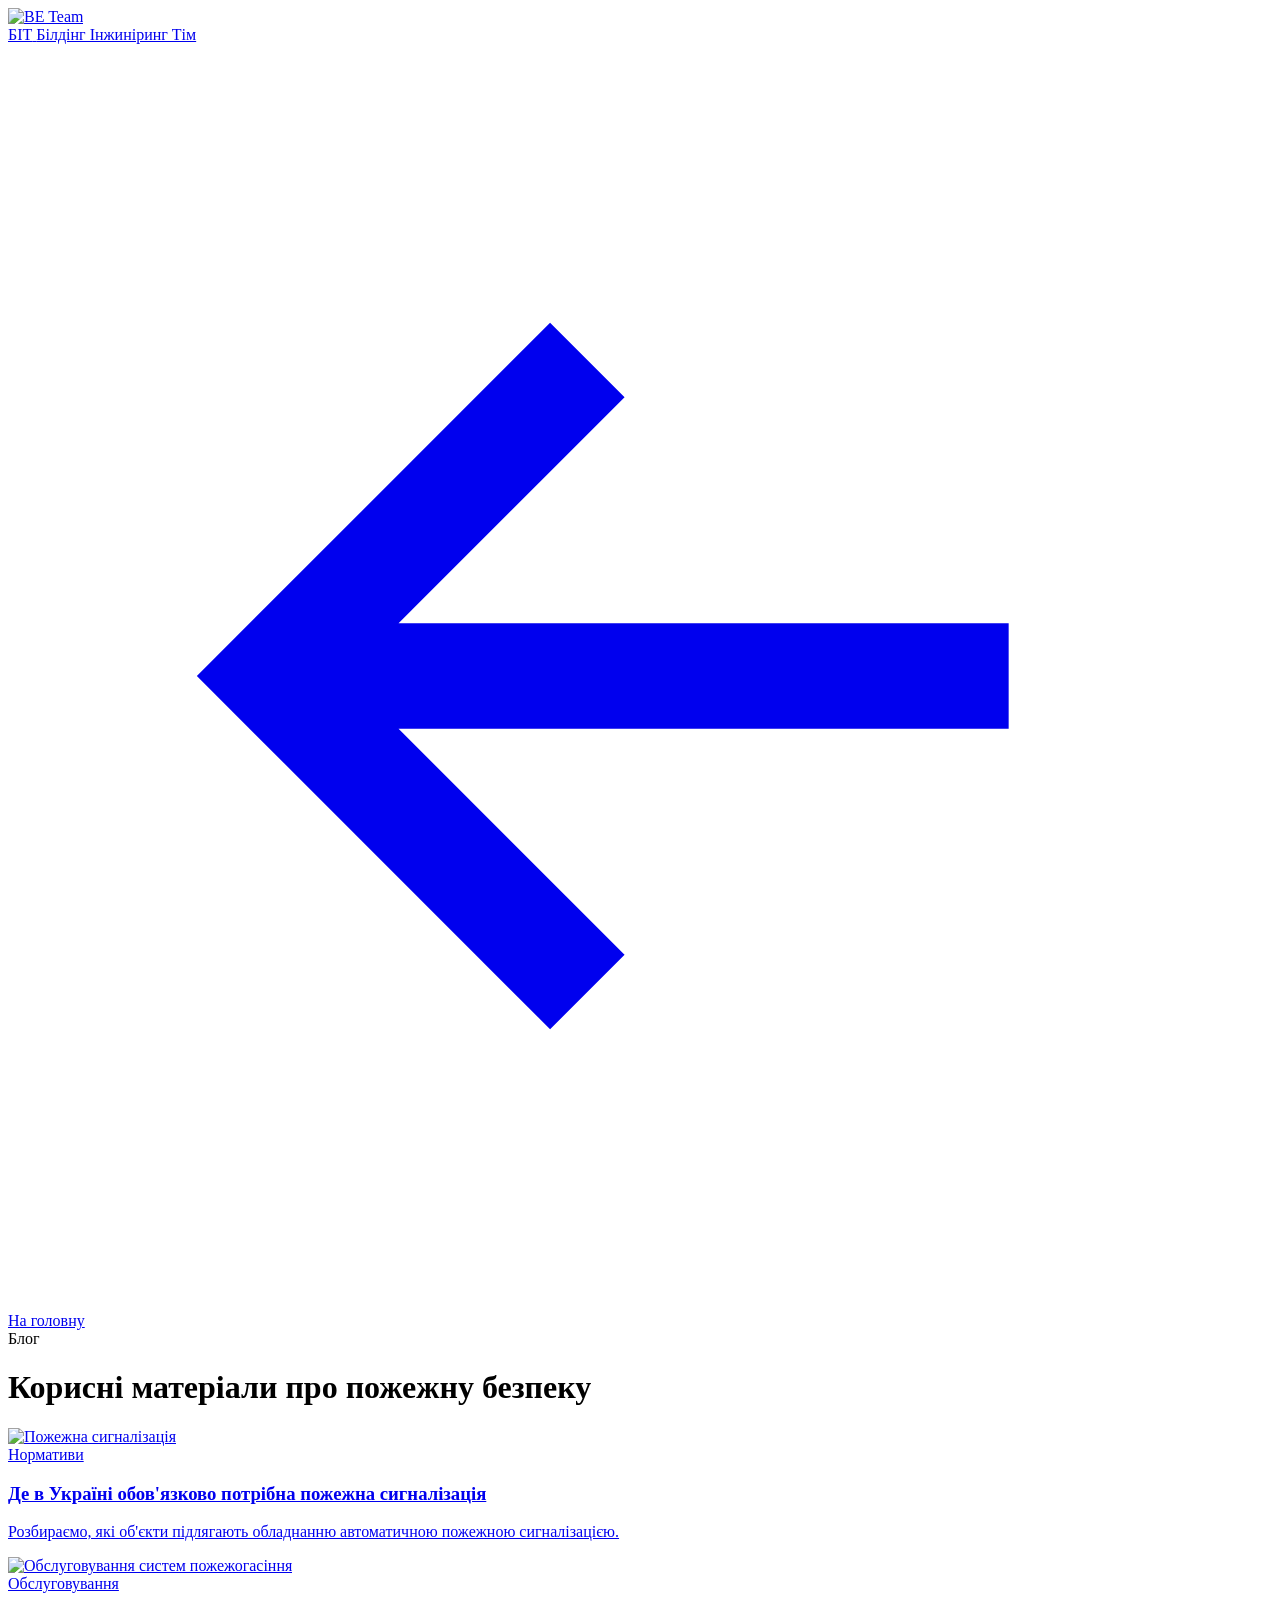
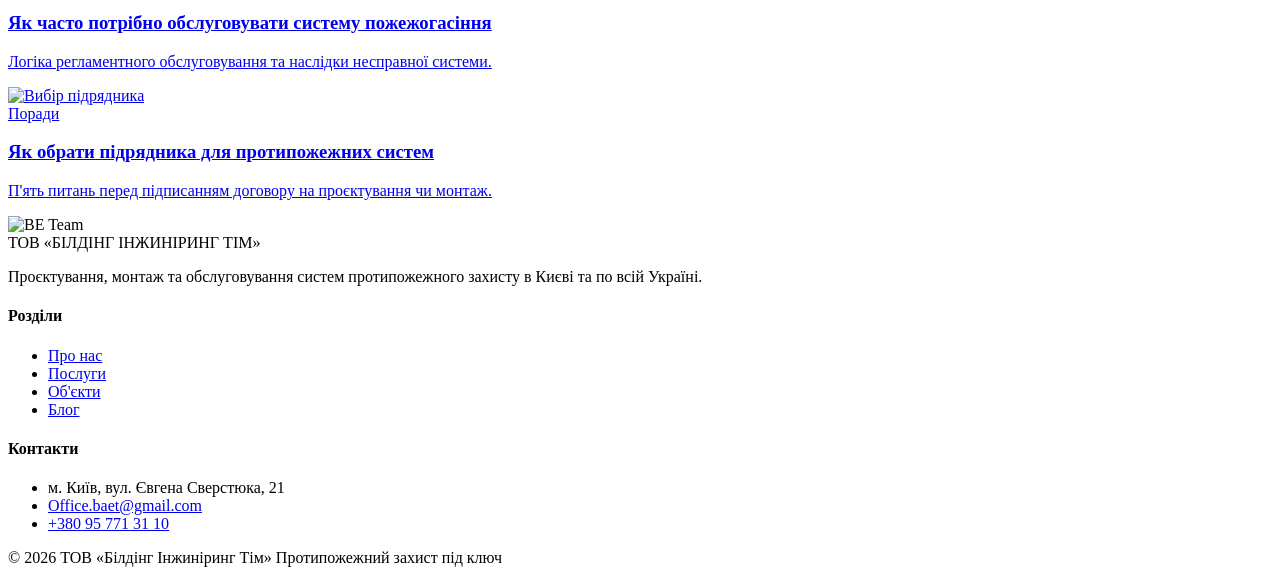
==== commit ed692520: "Add files via upload" ====
--- a/index.html
+++ b/index.html
@@ -3,621 +3,87 @@
 <head>
 <meta charset="UTF-8">
 <meta name="viewport" content="width=device-width, initial-scale=1.0">
-<title>БІТ — Білдінг Інжиніринг Тім | Протипожежний захист під ключ</title>
-<meta name="description" content="Проєктування, монтаж та обслуговування систем пожежогасіння, сигналізації, протидимного захисту та блискавкозахисту. 5+ років досвіду, 20+ об'єктів у Києві.">
-
-<link rel="icon" href="images/logo.png" type="image/png">
-
-<meta property="og:title" content="БІТ — Білдінг Інжиніринг Тім">
-<meta property="og:description" content="Протипожежний захист під ключ: проєктування, монтаж, обслуговування.">
-<meta property="og:image" content="images/top.jpg">
-<meta property="og:type" content="website">
+<title>Блог — корисні матеріали про пожежну безпеку | БІТ</title>
+<meta name="description" content="Статті про протипожежні норми, обслуговування систем та вибір підрядника від інженерної команди БІТ.">
+<link rel="icon" href="../images/logo.png" type="image/png">
 
 <link rel="preconnect" href="https://fonts.googleapis.com">
 <link rel="preconnect" href="https://fonts.gstatic.com" crossorigin>
 <link href="https://fonts.googleapis.com/css2?family=Inter:wght@400;500;600;700&family=Manrope:wght@600;700;800&display=swap" rel="stylesheet">
-
-<link rel="preload" as="image" href="images/top.webp" type="image/webp">
-
-<script type="application/ld+json">
-{
-  "@context": "https://schema.org",
-  "@type": "LocalBusiness",
-  "name": "ТОВ «Білдінг Інжиніринг Тім» (БІТ)",
-  "image": "https://example.com/images/top.jpg",
-  "telephone": "+380957713110",
-  "email": "Office.baet@gmail.com",
-  "address": {
-    "@type": "PostalAddress",
-    "streetAddress": "вул. Євгена Сверстюка, 21",
-    "addressLocality": "Київ",
-    "addressCountry": "UA"
-  },
-  "url": "https://example.com/",
-  "description": "Проєктування, монтаж та обслуговування систем протипожежного захисту: пожежогасіння, сигналізація, протидимний захист, блискавкозахист.",
-  "areaServed": "UA"
-}
-</script>
-
-<link href="css/aos.css" rel="stylesheet">
-<link rel="stylesheet" href="css/style.css">
+<link rel="stylesheet" href="../css/style.css">
 </head>
 <body>
 
-<div id="scrollProgress"></div>
-
-<header class="site-header" id="siteHeader">
-  <div class="logo-container">
-    <img src="images/logo.png" alt="BE Team">
+<header class="site-header">
+  <a href="../index.html" class="logo-container">
+    <img src="../images/logo.png" alt="BE Team">
     <div class="brand-text">
       <span class="brand-name">БІТ</span>
       <span class="brand-tag">Білдінг Інжиніринг Тім</span>
     </div>
-  </div>
-
-  <nav class="main-nav" id="mainNav">
-    <a href="#about">Про нас</a>
-    <a href="#process">Як ми працюємо</a>
-    <a href="#services">Послуги</a>
-    <a href="#projects">Об'єкти</a>
-    <a href="#gallery">Роботи</a>
-    <a href="#blog">Блог</a>
-    <a href="#clients">Клієнти</a>
-  </nav>
-
+  </a>
   <div class="header-actions">
-    <a class="header-phone" href="tel:+380957713110">
-      <svg viewBox="0 0 24 24" fill="none" stroke="currentColor" stroke-width="2"><path d="M22 16.92v3a2 2 0 0 1-2.18 2 19.79 19.79 0 0 1-8.63-3.07 19.5 19.5 0 0 1-6-6 19.79 19.79 0 0 1-3.07-8.67A2 2 0 0 1 4.11 2h3a2 2 0 0 1 2 1.72c.127.96.361 1.903.7 2.81a2 2 0 0 1-.45 2.11L8.09 9.91a16 16 0 0 0 6 6l1.27-1.27a2 2 0 0 1 2.11-.45c.907.339 1.85.573 2.81.7A2 2 0 0 1 22 16.92z"/></svg>
-      +380 95 771 31 10
+    <a class="back-link" href="../index.html">
+      <svg viewBox="0 0 24 24" fill="none" stroke="currentColor" stroke-width="2"><path d="M19 12H5M11 18l-6-6 6-6"/></svg>
+      На головну
     </a>
-    <button class="contact-button" onclick="document.getElementById('contacts').scrollIntoView({behavior:'smooth'});">
-      Зв'язатися
-    </button>
-    <button class="nav-toggle" id="navToggle" aria-label="Меню" aria-expanded="false">
-      <span></span><span></span><span></span>
-    </button>
   </div>
 </header>
 
 <main>
-
-  <!-- HERO -->
-  <section class="hero">
-    <div class="hero-bg hero-bg--top"></div>
-    <div class="container hero-flex">
-      <div class="hero-content">
-        <span class="hero-tag">Київ · Протипожежний захист під ключ</span>
-        <h1>Захищаємо об'єкти України системами, яким <em>довіряють</em></h1>
-        <p class="hero-sub">Повний цикл робіт — від проєктування до пусконаладки та сервісу — для житлових комплексів, торгових мереж і промислових підприємств по всій країні.</p>
-        <div class="hero-actions">
-          <a href="#contacts" class="btn btn-gold" onclick="document.getElementById('contacts').scrollIntoView({behavior:'smooth'}); return false;">Обговорити проєкт</a>
-          <a href="#projects" class="btn btn-ghost" onclick="document.getElementById('projects').scrollIntoView({behavior:'smooth'}); return false;">Наші об'єкти</a>
-        </div>
-      </div>
-    </div>
-    <div class="hero-scroll"><span>Гортайте</span><span class="line"></span></div>
-  </section>
-
-  <!-- MARQUEE TRUST STRIP -->
-  <section class="marquee-section">
-    <div class="marquee-track" id="marqueeTrack">
-      <div class="marquee-set">
-        <picture><source srcset="images/auchan.webp" type="image/webp"><img src="images/auchan.jpg" alt="Auchan Україна" width="500" height="500"></picture>
-        <img src="images/stolitsa.png" alt="Stolitsa Group" width="166" height="70">
-        <img src="images/kotlogaz.png" alt="Котлогаз" width="200" height="200">
-        <span class="mq-text">ЖК Great</span>
-        <span class="mq-text">ЖК Патріотика</span>
-        <span class="mq-text">ROSHEN</span>
-        <span class="mq-text">ЖК H2O</span>
-        <span class="mq-text">ЖК BOSTON</span>
-        <span class="mq-text">ЖК Варшавський</span>
-        <span class="mq-text">ЖК ЕВРИКА</span>
-      </div>
-    </div>
-  </section>
-
-  <!-- TRUST / COUNTERS -->
-  <section class="trust-strip">
-    <div class="counter-grid">
-      <div class="counter-box">
-        <span class="counter" data-target="5">0</span>
-        <p>років досвіду</p>
-      </div>
-      <div class="counter-box">
-        <span class="counter" data-target="20">0</span>
-        <p>виконаних об'єктів</p>
-      </div>
-      <div class="counter-box counter-box--percent">
-        <span class="counter" data-target="100">0</span>
-        <p>сертифіковані інженери</p>
-      </div>
-    </div>
-  </section>
-
-  <!-- ABOUT -->
-  <section class="about" id="about">
-    <div class="about-container">
-      <div class="about-image" data-aos="fade-right">
-        <div class="ring-frame">
-          <picture>
-            <source srcset="images/pro.webp" type="image/webp">
-            <img src="images/pro.jpeg" alt="Каска на фоні систем пожежогасіння" width="1100" height="733" loading="lazy">
-          </picture>
-        </div>
-      </div>
-      <div class="about-text" data-aos="fade-left">
-        <div class="eyebrow">Про нас</div>
-        <h2>Команда, що відповідає за вашу безпеку</h2>
-        <p><strong>ТОВ «БІТ» (Білдінг Інжиніринг Тім)</strong> — це команда сертифікованих інженерів і технічних фахівців, що спеціалізується на повному циклі робіт у сфері протипожежного захисту.</p>
-        <p>Ми проєктуємо, монтуємо та обслуговуємо:</p>
-        <ul class="spec-list">
-          <li>системи пожежогасіння (вода, газ, піна, порошок)</li>
-          <li>пожежну сигналізацію та оповіщення</li>
-          <li>протидимний захист та вентиляцію</li>
-          <li>блискавкозахист, автоматику й диспетчеризацію</li>
-        </ul>
-        <p>Ми маємо десятки реалізованих об'єктів — від житлових комплексів до торгових центрів та промислових підприємств. Наша мета — створити безпечне середовище для людей і бізнесу, працюючи відповідно до чинних норм ДБН та гарантуючи якість кожного етапу — від креслень до пусконаладки.</p>
-      </div>
-    </div>
-  </section>
-
-  <!-- WHY US -->
-  <section class="why-us">
-    <div class="section-head" data-aos="fade-up">
-      <div class="eyebrow">Переваги</div>
-      <h2>Чому обирають нас</h2>
-    </div>
-    <div class="why-grid">
-      <div class="why-item" data-aos="fade-up">
-        <div class="why-icon">
-          <svg viewBox="0 0 24 24" fill="none" stroke="currentColor" stroke-width="1.6"><circle cx="12" cy="12" r="9"/><path d="M12 7v5l3.5 2"/></svg>
-        </div>
-        <h3>5+ років досвіду</h3>
-        <p>Багаторічна практика у проєктуванні та реалізації протипожежних рішень будь-якої складності.</p>
-      </div>
-      <div class="why-item" data-aos="fade-up" data-aos-delay="80">
-        <div class="why-icon">
-          <svg viewBox="0 0 24 24" fill="none" stroke="currentColor" stroke-width="1.6"><path d="M4 21V9l8-5 8 5v12"/><path d="M9 21v-7h6v7"/></svg>
-        </div>
-        <h3>20+ виконаних об'єктів</h3>
-        <p>Від житлових комплексів до стратегічних промислових підприємств — наш досвід говорить сам за себе.</p>
-      </div>
-      <div class="why-item" data-aos="fade-up" data-aos-delay="160">
-        <div class="why-icon">
-          <svg viewBox="0 0 24 24" fill="none" stroke="currentColor" stroke-width="1.6"><path d="M12 3l7 3v6c0 4.5-3 7.5-7 9-4-1.5-7-4.5-7-9V6l7-3z"/></svg>
-        </div>
-        <h3>Сертифіковані інженери</h3>
-        <p>Усі наші спеціалісти мають необхідну кваліфікацію та постійно підвищують рівень.</p>
-      </div>
-      <div class="why-item" data-aos="fade-up" data-aos-delay="240">
-        <div class="why-icon">
-          <svg viewBox="0 0 24 24" fill="none" stroke="currentColor" stroke-width="1.6"><path d="M4 12l5 5L20 6"/></svg>
-        </div>
-        <h3>Гарантія якості</h3>
-        <p>Працюємо згідно з ДБН, дотримуємось нормативів та надаємо гарантію на кожен реалізований об'єкт.</p>
-      </div>
-    </div>
-  </section>
-
-  <!-- PROCESS -->
-  <section class="process" id="process">
-    <div class="section-head" data-aos="fade-up">
-      <div class="eyebrow on-dark">Робочий процес</div>
-      <h2 style="color:var(--white)">Як ми працюємо</h2>
-    </div>
-    <div class="process-grid">
-      <div class="process-step" data-aos="fade-up">
-        <div class="process-num">01</div>
-        <h3>Консультація та обстеження</h3>
-        <p>Аналізуємо об'єкт: архітектурні особливості, комунікації та потенційні ризики.</p>
-      </div>
-      <div class="process-step" data-aos="fade-up" data-aos-delay="80">
-        <div class="process-num">02</div>
-        <h3>Проєкт і технічне завдання</h3>
-        <p>Розробляємо індивідуальний проєкт, підбираємо обладнання та схеми систем.</p>
-      </div>
-      <div class="process-step" data-aos="fade-up" data-aos-delay="160">
-        <div class="process-num">03</div>
-        <h3>Узгодження</h3>
-        <p>Погоджуємо рішення із замовником та відповідними державними органами.</p>
-      </div>
-      <div class="process-step" data-aos="fade-up" data-aos-delay="240">
-        <div class="process-num">04</div>
-        <h3>Монтаж обладнання</h3>
-        <p>Встановлюємо датчики, насосні станції, трубопроводи та інші елементи систем.</p>
-      </div>
-      <div class="process-step" data-aos="fade-up" data-aos-delay="320">
-        <div class="process-num">05</div>
-        <h3>Пусконалагодження</h3>
-        <p>Комплексне тестування системи та перевірка реакції на тестові загрози.</p>
-      </div>
-      <div class="process-step" data-aos="fade-up" data-aos-delay="400">
-        <div class="process-num">06</div>
-        <h3>Здача в експлуатацію</h3>
-        <p>Передаємо документацію, проводимо навчання персоналу та беремо на сервіс.</p>
-      </div>
-    </div>
-  </section>
-
-  <!-- SPOTLIGHT CASE STUDY -->
-  <section class="spotlight" id="projects">
-    <div class="spotlight-grid">
-      <div class="spotlight-media" data-aos="fade-right">
-        <span class="spotlight-tag">Флагманський об'єкт</span>
-        <picture>
-          <source srcset="images/great.webp" type="image/webp">
-          <img src="images/great.jpg" class="active" alt="ЖК Great" width="1400" height="787">
-        </picture>
-        <picture>
-          <source srcset="images/great1.webp" type="image/webp">
-          <img src="images/great1.jpg" alt="ЖК Great, монтаж систем" width="1400" height="3106">
-        </picture>
-        <picture>
-          <source srcset="images/great2.webp" type="image/webp">
-          <img src="images/great2.jpg" alt="ЖК Great, обладнання" width="1400" height="3106">
-        </picture>
-        <div class="spotlight-dots">
-          <span class="active"></span><span></span><span></span>
-        </div>
-      </div>
-      <div class="spotlight-text" data-aos="fade-left">
-        <div class="eyebrow">Кейс</div>
-        <h2>ЖК Great</h2>
-        <p>Один із найбільших житлових комплексів у портфоліо БІТ — багатосекційна забудова з розвиненою прибудинковою територією, де протипожежний захист охоплює всі вежі комплексу.</p>
-        <div class="spotlight-facts">
-          <div class="fact"><strong>Житловий комплекс</strong><span>Багатосекційна забудова</span></div>
-          <div class="fact"><strong>Повний цикл</strong><span>Проєкт, монтаж, пусконаладка</span></div>
-          <div class="fact"><strong>Пожежогасіння</strong><span>Автоматичні системи</span></div>
-          <div class="fact"><strong>Сигналізація</strong><span>Оповіщення та евакуація</span></div>
-        </div>
-        <a href="#contacts" class="btn btn-dark" onclick="document.getElementById('contacts').scrollIntoView({behavior:'smooth'}); return false;">Обговорити подібний проєкт</a>
-      </div>
-    </div>
-  </section>
-
-  <div class="project-grid" style="max-width: var(--max); margin: 0 auto; padding: 0 1.5rem;">
-
-    <div class="project-item" data-aos="fade-up">
-      <div class="project-media project-slider-wrapper">
-        <button class="slider-btn prev" aria-label="Попереднє фото">‹</button>
-        <div class="project-slider">
-          <picture><source srcset="images/patriot.webp" type="image/webp"><img src="images/patriot.jpg" class="active" alt="ЖК Патріотика" width="901" height="601"></picture>
-          <picture><source srcset="images/patriot1.webp" type="image/webp"><img src="images/patriot1.jpg" alt="ЖК Патріотика, монтаж 1" width="1000" height="2223"></picture>
-          <picture><source srcset="images/patriot2.webp" type="image/webp"><img src="images/patriot2.jpg" alt="ЖК Патріотика, монтаж 2" width="1000" height="2218"></picture>
-        </div>
-        <button class="slider-btn next" aria-label="Наступне фото">›</button>
-        <div class="slider-dots"><span class="active"></span><span></span><span></span></div>
-      </div>
-      <h3>ЖК Патріотика</h3>
-    </div>
-
-    <div class="project-item" data-aos="fade-up" data-aos-delay="80">
-      <div class="project-media project-slider-wrapper">
-        <button class="slider-btn prev" aria-label="Попереднє фото">‹</button>
-        <div class="project-slider">
-          <picture><source srcset="images/roshen.webp" type="image/webp"><img src="images/roshen.jpg" class="active" alt="ROSHEN" width="665" height="499"></picture>
-          <picture><source srcset="images/roshen1.webp" type="image/webp"><img src="images/roshen1.jpg" alt="ROSHEN, монтаж 1" width="1000" height="450"></picture>
-          <picture><source srcset="images/roshen2.webp" type="image/webp"><img src="images/roshen2.jpg" alt="ROSHEN, монтаж 2" width="960" height="1280"></picture>
-        </div>
-        <button class="slider-btn next" aria-label="Наступне фото">›</button>
-        <div class="slider-dots"><span class="active"></span><span></span><span></span></div>
-      </div>
-      <h3>ROSHEN</h3>
-    </div>
-
-    <div class="project-item" data-aos="fade-up" data-aos-delay="160">
-      <div class="project-media"><picture><source srcset="images/h2o.webp" type="image/webp"><img class="active" src="images/h2o.jpg" alt="ЖК H2O" width="1000" height="750"></picture></div>
-      <h3>ЖК H2O</h3>
-    </div>
-
-    <div class="project-item" data-aos="fade-up">
-      <div class="project-media"><picture><source srcset="images/zhk_warszawski.webp" type="image/webp"><img class="active" src="images/zhk_warszawski.jpg" alt="ЖК Варшавський" width="253" height="242"></picture></div>
-      <h3>ЖК Варшавський</h3>
-    </div>
-
-    <div class="project-item" data-aos="fade-up" data-aos-delay="80">
-      <div class="project-media"><picture><source srcset="images/evrika.webp" type="image/webp"><img class="active" src="images/evrika.jpg" alt="ЖК Еврика" width="900" height="598"></picture></div>
-      <h3>ЖК Еврика</h3>
-    </div>
-
-    <div class="project-item" data-aos="fade-up" data-aos-delay="160">
-      <div class="project-media"><picture><source srcset="images/auchan1.webp" type="image/webp"><img class="active" src="images/auchan1.jpg" alt="АШАН" width="650" height="410"></picture></div>
-      <h3>АШАН</h3>
-    </div>
-
-    <div class="project-item" data-aos="fade-up">
-      <div class="project-media"><picture><source srcset="images/boston.webp" type="image/webp"><img class="active" src="images/boston.jpg" alt="ЖК BOSTON" width="1000" height="575"></picture></div>
-      <h3>ЖК BOSTON</h3>
-    </div>
-
+  <div class="article-hero">
+    <div class="eyebrow">Блог</div>
+    <h1>Корисні матеріали про пожежну безпеку</h1>
   </div>
 
-  <!-- SERVICES -->
-  <section class="services" id="services">
-    <div class="section-head left" data-aos="fade-up">
-      <div class="eyebrow">Послуги</div>
-      <h2>Що ми робимо</h2>
-    </div>
-    <div class="service-list">
-      <div class="service-row" data-aos="fade-up">
-        <div class="service-num">01</div>
-        <h3>Проєктування систем пожежогасіння</h3>
-        <div class="service-detail">
-          <p>Розробка проєктної документації відповідно до чинних нормативів</p>
-          <p>Водяне пожежогасіння (спринклерне, дренчерне)</p>
-          <p>Пінне, газове, порошкове та аерозольне гасіння</p>
-          <p>Автоматичні установки з урахуванням особливостей об'єкта</p>
-        </div>
-      </div>
-      <div class="service-row" data-aos="fade-up" data-aos-delay="60">
-        <div class="service-num">02</div>
-        <h3>Пожежна сигналізація, оповіщення та евакуація</h3>
-        <div class="service-detail">
-          <p>Системи раннього виявлення загорянь</p>
-          <p>Оповіщення про пожежу та керування евакуацією</p>
-          <p>Система протидимного захисту та димовидалення</p>
-          <p>Інтеграція з системами «розумного будинку» або автоматизації</p>
-        </div>
-      </div>
-      <div class="service-row" data-aos="fade-up" data-aos-delay="120">
-        <div class="service-num">03</div>
-        <h3>Монтаж та технічне обслуговування</h3>
-        <div class="service-detail">
-          <p>Професійний монтаж усіх типів пожежних систем</p>
-          <p>Регламентне та сервісне обслуговування</p>
-          <p>Перевірка працездатності, профілактика, усунення несправностей</p>
-        </div>
-      </div>
-      <div class="service-row" data-aos="fade-up" data-aos-delay="180">
-        <div class="service-num">04</div>
-        <h3>Блискавкозахист, заземлення, диспетчеризація</h3>
-        <div class="service-detail">
-          <p>Зовнішній та внутрішній блискавкозахист</p>
-          <p>Індивідуальні системи заземлення</p>
-          <p>Диспетчеризація та автоматизація інженерних мереж</p>
-        </div>
-      </div>
-      <div class="service-row" data-aos="fade-up" data-aos-delay="240">
-        <div class="service-num">05</div>
-        <h3>Вогнезахисна обробка конструкцій</h3>
-        <div class="service-detail">
-          <p>Просочення деревини, обробка металевих та текстильних матеріалів</p>
-          <p>Герметизація протипожежних проходок</p>
-          <p>Використання сертифікованих вогнезахисних матеріалів</p>
-        </div>
-      </div>
-    </div>
-  </section>
-
-  <!-- GALLERY -->
-  <section class="gallery-section" id="gallery">
-    <div class="section-head" data-aos="fade-up">
-      <div class="eyebrow">Роботи</div>
-      <h2>Наші роботи</h2>
-    </div>
-    <div class="gallery-grid">
-      <figure class="wide tall" data-aos="fade-up"><picture><source srcset="images/1.webp" type="image/webp"><img src="images/1.jpg" alt="Фото з об'єкта 1" width="600" height="800" loading="lazy"></picture></figure>
-      <figure data-aos="fade-up" data-aos-delay="40"><picture><source srcset="images/2.webp" type="image/webp"><img src="images/2.jpg" alt="Фото з об'єкта 2" width="600" height="800" loading="lazy"></picture></figure>
-      <figure data-aos="fade-up" data-aos-delay="80"><picture><source srcset="images/3.webp" type="image/webp"><img src="images/3.jpg" alt="Фото з об'єкта 3" width="600" height="800" loading="lazy"></picture></figure>
-      <figure class="tall" data-aos="fade-up" data-aos-delay="120"><picture><source srcset="images/4.webp" type="image/webp"><img src="images/4.jpg" alt="Фото з об'єкта 4" width="600" height="800" loading="lazy"></picture></figure>
-      <figure data-aos="fade-up"><picture><source srcset="images/5.webp" type="image/webp"><img src="images/5.jpg" alt="Фото з об'єкта 5" width="600" height="800" loading="lazy"></picture></figure>
-      <figure data-aos="fade-up" data-aos-delay="40"><picture><source srcset="images/6.webp" type="image/webp"><img src="images/6.jpg" alt="Фото з об'єкта 6" width="750" height="562" loading="lazy"></picture></figure>
-      <figure class="wide" data-aos="fade-up" data-aos-delay="80"><picture><source srcset="images/7.webp" type="image/webp"><img src="images/7.jpg" alt="Фото з об'єкта 7" width="750" height="562" loading="lazy"></picture></figure>
-      <figure data-aos="fade-up" data-aos-delay="120"><picture><source srcset="images/8.webp" type="image/webp"><img src="images/8.jpg" alt="Фото з об'єкта 8" width="600" height="800" loading="lazy"></picture></figure>
-      <figure data-aos="fade-up"><picture><source srcset="images/9.webp" type="image/webp"><img src="images/9.jpg" alt="Фото з об'єкта 9" width="600" height="800" loading="lazy"></picture></figure>
-      <figure class="tall" data-aos="fade-up" data-aos-delay="40"><picture><source srcset="images/10.webp" type="image/webp"><img src="images/10.jpg" alt="Фото з об'єкта 10" width="750" height="562" loading="lazy"></picture></figure>
-      <figure data-aos="fade-up" data-aos-delay="80"><picture><source srcset="images/11.webp" type="image/webp"><img src="images/11.jpg" alt="Фото з об'єкта 11" width="750" height="1000" loading="lazy"></picture></figure>
-      <figure data-aos="fade-up" data-aos-delay="120"><picture><source srcset="images/12.webp" type="image/webp"><img src="images/12.jpg" alt="Фото з об'єкта 12" width="750" height="409" loading="lazy"></picture></figure>
-    </div>
-  </section>
-
-  <!-- MISSION -->
-  <section class="mission mission-bg--123">
-    <div class="mission-inner" data-aos="zoom-in">
-      <div class="quote-mark">“</div>
-      <blockquote>Наша справжня місія — не просто монтувати обладнання, а допомагати клієнтам обирати найкращі рішення для їх безпеки.</blockquote>
-    </div>
-  </section>
-
-  <!-- CLIENTS -->
-  <section class="clients-section" id="clients">
-    <div class="section-head" data-aos="fade-up">
-      <div class="eyebrow">Довіра</div>
-      <h2>Наші замовники</h2>
-    </div>
-    <div class="clients-grid">
-      <div class="client-card" data-aos="fade-up">
-        <img src="images/stolitsa.png" alt="Stolitsa Group" width="166" height="70">
-        <p>Stolitsa Group</p>
-      </div>
-      <div class="client-card" data-aos="fade-up" data-aos-delay="40">
-        <img src="images/kotlogaz.png" alt="ТОВ ВКП Котлогаз" width="200" height="200">
-        <p>ТОВ ВКП «Котлогаз»</p>
-      </div>
-      <div class="client-card" data-aos="fade-up" data-aos-delay="80">
-        <picture><source srcset="images/auchan.webp" type="image/webp"><img src="images/auchan.jpg" alt="Auchan Україна" width="500" height="500"></picture>
-        <p>Auchan Україна</p>
-      </div>
-      <div class="client-card text-only" data-aos="fade-up" data-aos-delay="120">
-        <p>ОК «ЖБК “Вижниця-22”»</p>
-      </div>
-      <div class="client-card text-only" data-aos="fade-up" data-aos-delay="160">
-        <p>ОК «Збараж»</p>
-      </div>
-      <div class="client-card text-only" data-aos="fade-up" data-aos-delay="200">
-        <p>ОК «Синевир-23»</p>
-      </div>
-      <div class="client-card text-only" data-aos="fade-up" data-aos-delay="240">
-        <p>ОК «Богуслав»</p>
-      </div>
-    </div>
-  </section>
-
-  <!-- CERTIFICATES -->
-  <section class="certs-section">
-    <div class="section-head" data-aos="fade-up">
-      <div class="eyebrow">Документи</div>
-      <h2>Ліцензії та сертифікати</h2>
-      <p class="lede">Офіційні документи, що підтверджують право компанії на виконання протипожежних робіт та відповідність міжнародним стандартам якості.</p>
-    </div>
-    <div class="certs-grid">
-      <a class="cert-doc" href="documents/license-DSNS-87.pdf" target="_blank" rel="noopener" data-aos="fade-up">
-        <div class="cert-doc-thumb">
-          <picture><source srcset="images/cert-license.webp" type="image/webp"><img src="images/cert-license.jpg" alt="Ліцензія ДСНС України №87 від 25.01.2024" loading="lazy"></picture>
-        </div>
-        <div class="cert-doc-body">
-          <p class="cert-doc-label">Ліцензія ДСНС України</p>
-          <p class="cert-doc-meta">№ 87 від 25.01.2024 · монтаж і обслуговування систем пожежогасіння, сигналізації, протидимного захисту, вогнезахист</p>
-          <span class="cert-doc-link">Переглянути PDF <svg viewBox="0 0 24 24" fill="none" stroke="currentColor" stroke-width="2"><path d="M5 12h14M13 6l6 6-6 6"/></svg></span>
+  <div class="blog-section" style="padding-top: 0;">
+    <div class="blog-grid">
+      <a class="blog-card" href="pozhezhna-signalizatsiya-obov-yazkova.html">
+        <div class="blog-media"><picture><source srcset="../images/6.webp" type="image/webp"><img src="../images/6.jpg" alt="Пожежна сигналізація" loading="lazy"></picture></div>
+        <div class="blog-body">
+          <span class="blog-tag">Нормативи</span>
+          <h3>Де в Україні обов'язково потрібна пожежна сигналізація</h3>
+          <p>Розбираємо, які об'єкти підлягають обладнанню автоматичною пожежною сигналізацією.</p>
         </div>
       </a>
-
-      <a class="cert-doc" href="documents/iso-9001-certificate.pdf" target="_blank" rel="noopener" data-aos="fade-up" data-aos-delay="80">
-        <div class="cert-doc-thumb">
-          <picture><source srcset="images/cert-iso9001.webp" type="image/webp"><img src="images/cert-iso9001.jpg" alt="Сертифікат ДСТУ ISO 9001:2015" loading="lazy"></picture>
-        </div>
-        <div class="cert-doc-body">
-          <p class="cert-doc-label">Сертифікат ДСТУ ISO 9001:2015</p>
-          <p class="cert-doc-meta">Система управління якістю · чинний до 24.04.2028</p>
-          <span class="cert-doc-link">Переглянути PDF <svg viewBox="0 0 24 24" fill="none" stroke="currentColor" stroke-width="2"><path d="M5 12h14M13 6l6 6-6 6"/></svg></span>
+      <a class="blog-card" href="obslugovuvannya-system-pozhezhogasinnya.html">
+        <div class="blog-media"><picture><source srcset="../images/123.webp" type="image/webp"><img src="../images/123.jpg" alt="Обслуговування систем пожежогасіння" loading="lazy"></picture></div>
+        <div class="blog-body">
+          <span class="blog-tag">Обслуговування</span>
+          <h3>Як часто потрібно обслуговувати систему пожежогасіння</h3>
+          <p>Логіка регламентного обслуговування та наслідки несправної системи.</p>
         </div>
       </a>
-
-      <a class="cert-doc" href="documents/recommendation-letter.pdf" target="_blank" rel="noopener" data-aos="fade-up" data-aos-delay="160">
-        <div class="cert-doc-thumb">
-          <picture><source srcset="images/cert-recommendation.webp" type="image/webp"><img src="images/cert-recommendation.jpg" alt="Рекомендаційний лист від ТОВ «Будеволюція»" loading="lazy"></picture>
-        </div>
-        <div class="cert-doc-body">
-          <p class="cert-doc-label">Рекомендаційний лист</p>
-          <p class="cert-doc-meta">ТОВ «Будеволюція» · партнер з 2023 року</p>
-          <span class="cert-doc-link">Переглянути PDF <svg viewBox="0 0 24 24" fill="none" stroke="currentColor" stroke-width="2"><path d="M5 12h14M13 6l6 6-6 6"/></svg></span>
+      <a class="blog-card" href="vybir-pidryadnyka-protipozhezhni-systemy.html">
+        <div class="blog-media"><picture><source srcset="../images/great.webp" type="image/webp"><img src="../images/great.jpg" alt="Вибір підрядника" loading="lazy"></picture></div>
+        <div class="blog-body">
+          <span class="blog-tag">Поради</span>
+          <h3>Як обрати підрядника для протипожежних систем</h3>
+          <p>П'ять питань перед підписанням договору на проєктування чи монтаж.</p>
         </div>
       </a>
     </div>
-  </section>
-
-  <!-- BLOG -->
-  <section class="blog-section" id="blog">
-    <div class="section-head left" data-aos="fade-up">
-      <div class="eyebrow">Блог</div>
-      <h2>Корисні матеріали про пожежну безпеку</h2>
-    </div>
-    <div class="blog-grid">
-      <a class="blog-card" href="blog/pozhezhna-signalizatsiya-obov-yazkova.html" data-aos="fade-up">
-        <div class="blog-media"><picture><source srcset="images/6.webp" type="image/webp"><img src="images/6.jpg" alt="Пожежна сигналізація" loading="lazy"></picture></div>
-        <div class="blog-body">
-          <span class="blog-tag">Нормативи</span>
-          <h3>Де в Україні обов'язково потрібна пожежна сигналізація</h3>
-          <p>Розбираємо, які об'єкти підлягають обладнанню автоматичною пожежною сигналізацією та на що звернути увагу власнику.</p>
-          <span class="blog-read">Читати статтю <svg viewBox="0 0 24 24" fill="none" stroke="currentColor" stroke-width="2"><path d="M5 12h14M13 6l6 6-6 6"/></svg></span>
-        </div>
-      </a>
-      <a class="blog-card" href="blog/obslugovuvannya-system-pozhezhogasinnya.html" data-aos="fade-up" data-aos-delay="80">
-        <div class="blog-media"><picture><source srcset="images/123.webp" type="image/webp"><img src="images/123.jpg" alt="Обслуговування систем пожежогасіння" loading="lazy"></picture></div>
-        <div class="blog-body">
-          <span class="blog-tag">Обслуговування</span>
-          <h3>Як часто потрібно обслуговувати систему пожежогасіння</h3>
-          <p>Пояснюємо логіку регламентного обслуговування, чому не варто відкладати перевірку та які наслідки має несправна система.</p>
-          <span class="blog-read">Читати статтю <svg viewBox="0 0 24 24" fill="none" stroke="currentColor" stroke-width="2"><path d="M5 12h14M13 6l6 6-6 6"/></svg></span>
-        </div>
-      </a>
-      <a class="blog-card" href="blog/vybir-pidryadnyka-protipozhezhni-systemy.html" data-aos="fade-up" data-aos-delay="160">
-        <div class="blog-media"><picture><source srcset="images/great.webp" type="image/webp"><img src="images/great.jpg" alt="Вибір підрядника" loading="lazy"></picture></div>
-        <div class="blog-body">
-          <span class="blog-tag">Поради</span>
-          <h3>Як обрати підрядника для протипожежних систем</h3>
-          <p>П'ять питань, які варто поставити компанії перед підписанням договору на проєктування чи монтаж.</p>
-          <span class="blog-read">Читати статтю <svg viewBox="0 0 24 24" fill="none" stroke="currentColor" stroke-width="2"><path d="M5 12h14M13 6l6 6-6 6"/></svg></span>
-        </div>
-      </a>
-    </div>
-    <div style="text-align:center; margin-top: 2.4rem;">
-      <a href="blog/index.html" class="btn btn-dark">Усі статті блогу</a>
-    </div>
-  </section>
-
-  <!-- CONTACT -->
-  <section class="contact-block contact-block--simple" id="contacts">
-    <div class="contact-info" data-aos="fade-right">
-      <div class="eyebrow">Контакти</div>
-      <h2>Зв'яжіться з нами напряму</h2>
-      <p class="lede">Телефонуйте або пишіть — інженер БІТ на зв'язку.</p>
-
-      <div class="contact-methods">
-        <div class="contact-method">
-          <div class="icon"><svg viewBox="0 0 24 24" fill="none" stroke="currentColor" stroke-width="2"><path d="M22 16.92v3a2 2 0 0 1-2.18 2 19.79 19.79 0 0 1-8.63-3.07 19.5 19.5 0 0 1-6-6 19.79 19.79 0 0 1-3.07-8.67A2 2 0 0 1 4.11 2h3a2 2 0 0 1 2 1.72c.127.96.361 1.903.7 2.81a2 2 0 0 1-.45 2.11L8.09 9.91a16 16 0 0 0 6 6l1.27-1.27a2 2 0 0 1 2.11-.45c.907.339 1.85.573 2.81.7A2 2 0 0 1 22 16.92z"/></svg></div>
-          <div><span class="label">Телефон</span><br><a class="value" href="tel:+380957713110">+380 95 771 31 10</a></div>
-        </div>
-        <div class="contact-method">
-          <div class="icon"><svg viewBox="0 0 24 24" fill="none" stroke="currentColor" stroke-width="2"><path d="M4 4h16v16H4z" opacity="0"/><path d="M22 6l-10 7L2 6"/><rect x="2" y="4" width="20" height="16" rx="2"/></svg></div>
-          <div><span class="label">Email</span><br><a class="value" href="mailto:Office.baet@gmail.com">Office.baet@gmail.com</a></div>
-        </div>
-        <div class="contact-method">
-          <div class="icon"><svg viewBox="0 0 24 24" fill="none" stroke="currentColor" stroke-width="2"><path d="M21 10c0 6-9 12-9 12s-9-6-9-12a9 9 0 0 1 18 0z"/><circle cx="12" cy="10" r="3"/></svg></div>
-          <div><span class="label">Адреса</span><br><span class="value">м. Київ, вул. Євгена Сверстюка, 21</span></div>
-        </div>
-      </div>
-
-      <div class="contact-map">
-        <iframe src="https://www.google.com/maps?q=Київ,+вулиця+Євгена+Сверстюка,+21&output=embed" loading="lazy" referrerpolicy="no-referrer-when-downgrade" title="Карта — БІТ, м. Київ, вул. Євгена Сверстюка, 21"></iframe>
-      </div>
-    </div>
-
-    <div class="contact-direct" data-aos="fade-left">
-      <div class="contact-direct-phone">
-        <span class="label">Зателефонуйте прямо зараз</span>
-        <a href="tel:+380957713110" class="contact-direct-number">+380 95 771 31 10</a>
-      </div>
-      <div class="contact-direct-buttons">
-        <a href="https://wa.me/380957713110" target="_blank" rel="noopener" class="btn btn-gold contact-direct-btn">
-          <svg viewBox="0 0 24 24" fill="currentColor"><path d="M17.5 14.4c-.3-.1-1.6-.8-1.9-.9-.3-.1-.4-.1-.6.1-.2.3-.7.9-.8 1-.2.2-.3.2-.5.1-.3-.1-1.2-.4-2.3-1.4-.9-.8-1.4-1.7-1.6-2-.2-.3 0-.5.1-.6.1-.1.3-.3.4-.5.1-.1.2-.3.3-.4.1-.2 0-.4 0-.5C11 9.1 10.5 7.9 10.3 7.4c-.2-.5-.4-.4-.6-.4h-.5c-.2 0-.5.1-.7.3-.2.3-.9.9-.9 2.1 0 1.2.9 2.4 1 2.6.1.2 1.8 2.8 4.4 3.8.6.3 1.1.4 1.5.5.6.2 1.2.2 1.6.1.5-.1 1.6-.6 1.8-1.3.2-.6.2-1.2.2-1.3-.1-.1-.2-.2-.5-.3z"/><path d="M12 2a10 10 0 0 0-8.6 15L2 22l5.2-1.4A10 10 0 1 0 12 2z"/></svg>
-          Написати в WhatsApp
-        </a>
-        <a href="https://t.me/+380957713110" target="_blank" rel="noopener" class="btn btn-dark contact-direct-btn">
-          <svg viewBox="0 0 24 24" fill="currentColor"><path d="M21.5 3.5L2.7 10.9c-1.2.5-1.2 1.2-.2 1.5l4.8 1.5 1.8 5.6c.2.6.4.8.9.8.5 0 .7-.2 1-.5l2.3-2.2 4.8 3.5c.9.5 1.5.2 1.7-.8l3.1-14.4c.3-1.2-.5-1.7-1.4-1.4z"/></svg>
-          Написати в Telegram
-        </a>
-      </div>
-      <p class="contact-direct-note">Працюємо з юридичними особами та девелоперами по всій Україні. Заявки на сайті не приймаємо — тільки прямий зв'язок.</p>
-    </div>
-  </section>
-
-  <!-- CTA BAND -->
-  <section class="cta-band">
-    <div class="cta-inner" data-aos="zoom-in">
-      <h2>Готові захистити свій об'єкт?</h2>
-      <p>Зателефонуйте або напишіть нам напряму — інженер БІТ підбере оптимальне рішення протипожежного захисту.</p>
-      <div class="cta-actions">
-        <a href="tel:+380957713110" class="btn btn-gold">Зателефонувати</a>
-        <a href="https://t.me/+380957713110" target="_blank" rel="noopener" class="btn btn-ghost">Написати в Telegram</a>
-      </div>
-    </div>
-  </section>
-
+  </div>
 </main>
 
 <footer class="site-footer">
   <div class="footer-grid">
     <div class="footer-brand">
       <div class="logo-container">
-        <img src="images/logo.png" alt="BE Team">
-        <div class="brand-text">
-          <span class="brand-name">ТОВ «БІЛДІНГ ІНЖИНІРИНГ ТІМ»</span>
-        </div>
+        <img src="../images/logo.png" alt="BE Team">
+        <div class="brand-text"><span class="brand-name">ТОВ «БІЛДІНГ ІНЖИНІРИНГ ТІМ»</span></div>
       </div>
       <p>Проєктування, монтаж та обслуговування систем протипожежного захисту в Києві та по всій Україні.</p>
     </div>
-
     <div class="footer-col">
       <h4>Розділи</h4>
       <ul>
-        <li><a href="#about">Про нас</a></li>
-        <li><a href="#services">Послуги</a></li>
-        <li><a href="#projects">Об'єкти</a></li>
-        <li><a href="#blog">Блог</a></li>
+        <li><a href="../index.html#about">Про нас</a></li>
+        <li><a href="../index.html#services">Послуги</a></li>
+        <li><a href="../index.html#projects">Об'єкти</a></li>
+        <li><a href="../blog/index.html">Блог</a></li>
       </ul>
     </div>
-
     <div class="footer-col">
       <h4>Контакти</h4>
       <ul>
@@ -627,186 +93,11 @@
       </ul>
     </div>
   </div>
-
   <div class="footer-bottom">
     <span>© 2026 ТОВ «Білдінг Інжиніринг Тім»</span>
     <span>Протипожежний захист під ключ</span>
   </div>
 </footer>
 
-<button onclick="window.scrollTo({top:0, behavior:'smooth'})" id="scrollTopBtn" title="Вгору">↑</button>
-
-<div class="speed-dial" id="speedDial">
-  <a class="speed-dial-item wa" href="https://wa.me/380957713110" target="_blank" rel="noopener">
-    <svg viewBox="0 0 24 24" fill="currentColor"><path d="M17.5 14.4c-.3-.1-1.6-.8-1.9-.9-.3-.1-.4-.1-.6.1-.2.3-.7.9-.8 1-.2.2-.3.2-.5.1-.3-.1-1.2-.4-2.3-1.4-.9-.8-1.4-1.7-1.6-2-.2-.3 0-.5.1-.6.1-.1.3-.3.4-.5.1-.1.2-.3.3-.4.1-.2 0-.4 0-.5C11 9.1 10.5 7.9 10.3 7.4c-.2-.5-.4-.4-.6-.4h-.5c-.2 0-.5.1-.7.3-.2.3-.9.9-.9 2.1 0 1.2.9 2.4 1 2.6.1.2 1.8 2.8 4.4 3.8.6.3 1.1.4 1.5.5.6.2 1.2.2 1.6.1.5-.1 1.6-.6 1.8-1.3.2-.6.2-1.2.2-1.3-.1-.1-.2-.2-.5-.3z"/><path d="M12 2a10 10 0 0 0-8.6 15L2 22l5.2-1.4A10 10 0 1 0 12 2z"/></svg>
-    <span>WhatsApp</span>
-  </a>
-  <a class="speed-dial-item tg" href="https://t.me/+380957713110" target="_blank" rel="noopener">
-    <svg viewBox="0 0 24 24" fill="currentColor"><path d="M21.5 3.5L2.7 10.9c-1.2.5-1.2 1.2-.2 1.5l4.8 1.5 1.8 5.6c.2.6.4.8.9.8.5 0 .7-.2 1-.5l2.3-2.2 4.8 3.5c.9.5 1.5.2 1.7-.8l3.1-14.4c.3-1.2-.5-1.7-1.4-1.4z"/></svg>
-    <span>Telegram</span>
-  </a>
-  <a class="speed-dial-item call" href="tel:+380957713110">
-    <svg viewBox="0 0 24 24" fill="none" stroke="currentColor" stroke-width="2"><path d="M22 16.92v3a2 2 0 0 1-2.18 2 19.79 19.79 0 0 1-8.63-3.07 19.5 19.5 0 0 1-6-6 19.79 19.79 0 0 1-3.07-8.67A2 2 0 0 1 4.11 2h3a2 2 0 0 1 2 1.72c.127.96.361 1.903.7 2.81a2 2 0 0 1-.45 2.11L8.09 9.91a16 16 0 0 0 6 6l1.27-1.27a2 2 0 0 1 2.11-.45c.907.339 1.85.573 2.81.7A2 2 0 0 1 22 16.92z"/></svg>
-    <span>Подзвонити</span>
-  </a>
-  <button class="speed-dial-toggle" id="speedDialToggle" aria-label="Зв'язатися з нами" aria-expanded="false">
-    <svg viewBox="0 0 24 24" fill="none" stroke="currentColor" stroke-width="2"><path d="M12 5v14M5 12h14"/></svg>
-  </button>
-</div>
-
-<script>
-  // Marquee: clone the set until it comfortably exceeds viewport width,
-  // then double it — guarantees no empty gap on any screen size.
-  (function () {
-    const track = document.getElementById('marqueeTrack');
-    const original = track.querySelector('.marquee-set');
-    if (!track || !original) return;
-
-    const targetWidth = window.innerWidth * 1.5;
-    let safety = 0;
-    while (track.scrollWidth < targetWidth && safety < 30) {
-      track.appendChild(original.cloneNode(true));
-      safety++;
-    }
-    // Duplicate the whole (now wide-enough) block once to create an
-    // identical second half for the seamless -50% loop.
-    const currentSets = Array.from(track.children);
-    currentSets.forEach(set => track.appendChild(set.cloneNode(true)));
-  })();
-</script>
-
-<script src="js/aos.js"></script>
-<script>
-  AOS.init({ duration: 750, once: true, offset: 60, easing: 'ease-out-cubic' });
-</script>
-
-<script>
-  // Header scroll state
-  const header = document.getElementById('siteHeader');
-  const scrollProgress = document.getElementById('scrollProgress');
-  const scrollBtn = document.getElementById('scrollTopBtn');
-
-  window.addEventListener('scroll', () => {
-    const y = window.scrollY;
-    header.classList.toggle('scrolled', y > 40);
-    scrollBtn.style.display = y > 400 ? 'block' : 'none';
-
-    const docHeight = document.documentElement.scrollHeight - window.innerHeight;
-    const pct = docHeight > 0 ? (y / docHeight) * 100 : 0;
-    scrollProgress.style.width = pct + '%';
-  });
-</script>
-
-<script>
-  // Mobile navigation toggle
-  const navToggle = document.getElementById('navToggle');
-  const mainNav = document.getElementById('mainNav');
-  navToggle.addEventListener('click', () => {
-    const isOpen = mainNav.classList.toggle('open');
-    navToggle.classList.toggle('active', isOpen);
-    navToggle.setAttribute('aria-expanded', isOpen);
-  });
-  mainNav.querySelectorAll('a').forEach(link => {
-    link.addEventListener('click', () => {
-      mainNav.classList.remove('open');
-      navToggle.classList.remove('active');
-      navToggle.setAttribute('aria-expanded', 'false');
-    });
-  });
-</script>
-
-<script>
-  // Animated counters
-  const counters = document.querySelectorAll('.counter');
-  const counterObserver = new IntersectionObserver((entries) => {
-    entries.forEach(entry => {
-      if (entry.isIntersecting) {
-        const el = entry.target;
-        const target = +el.getAttribute('data-target');
-        let count = 0;
-        const step = Math.max(1, Math.floor(target / 60));
-        const interval = setInterval(() => {
-          count += step;
-          if (count >= target) {
-            el.textContent = target;
-            clearInterval(interval);
-          } else {
-            el.textContent = count;
-          }
-        }, 30);
-        counterObserver.unobserve(el);
-      }
-    });
-  }, { threshold: 0.6 });
-  counters.forEach(counter => counterObserver.observe(counter));
-</script>
-
-<script>
-  // Project photo sliders (grid cards)
-  document.querySelectorAll('.project-slider-wrapper').forEach(wrapper => {
-    const slider = wrapper.querySelector('.project-slider');
-    const images = slider.querySelectorAll('img');
-    const dots = wrapper.querySelectorAll('.slider-dots span');
-    let index = 0;
-
-    const showImage = (i) => {
-      images.forEach((img, idx) => img.classList.toggle('active', idx === i));
-      dots.forEach((dot, idx) => dot.classList.toggle('active', idx === i));
-    };
-
-    wrapper.querySelector('.prev').addEventListener('click', () => {
-      index = (index - 1 + images.length) % images.length;
-      showImage(index);
-    });
-
-    wrapper.querySelector('.next').addEventListener('click', () => {
-      index = (index + 1) % images.length;
-      showImage(index);
-    });
-
-    showImage(index);
-  });
-</script>
-
-<script>
-  // Spotlight case-study slider (auto-rotate + dots)
-  const spotlightMedia = document.querySelector('.spotlight-media');
-  if (spotlightMedia) {
-    const images = spotlightMedia.querySelectorAll('img');
-    const dots = spotlightMedia.querySelectorAll('.spotlight-dots span');
-    let sIndex = 0;
-
-    const showSpotlight = (i) => {
-      images.forEach((img, idx) => img.classList.toggle('active', idx === i));
-      dots.forEach((dot, idx) => dot.classList.toggle('active', idx === i));
-    };
-
-    dots.forEach((dot, idx) => {
-      dot.addEventListener('click', () => { sIndex = idx; showSpotlight(sIndex); });
-    });
-
-    setInterval(() => {
-      sIndex = (sIndex + 1) % images.length;
-      showSpotlight(sIndex);
-    }, 4200);
-  }
-</script>
-
-<script>
-  // Speed-dial toggle
-  const speedDial = document.getElementById('speedDial');
-  const speedDialToggle = document.getElementById('speedDialToggle');
-  speedDialToggle.addEventListener('click', () => {
-    const isOpen = speedDial.classList.toggle('open');
-    speedDialToggle.setAttribute('aria-expanded', isOpen);
-  });
-  document.addEventListener('click', (e) => {
-    if (!speedDial.contains(e.target)) {
-      speedDial.classList.remove('open');
-      speedDialToggle.setAttribute('aria-expanded', 'false');
-    }
-  });
-</script>
-
 </body>
 </html>
